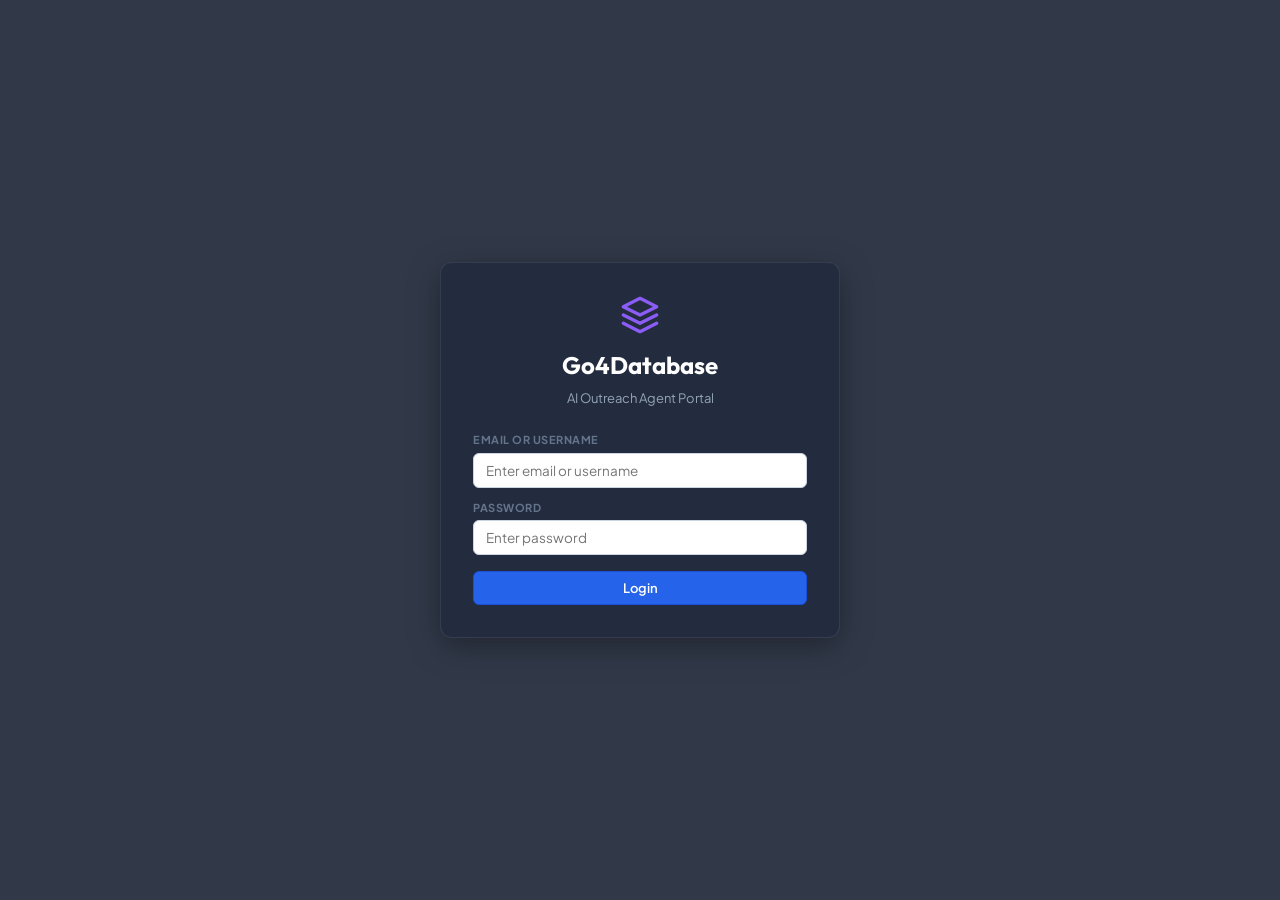
==== frontend/index.html @ 682cdeee "Reorganize file structure to segregate frontend, backend, and database files" ====
<!DOCTYPE html>
<html lang="en">
<head>
    <meta charset="UTF-8">
    <meta name="viewport" content="width=device-width, initial-scale=1.0">
    <title>Go4Database AI Outreach Agent</title>
    <link rel="preconnect" href="https://fonts.googleapis.com">
    <link rel="preconnect" href="https://fonts.gstatic.com" crossorigin>
    <link href="https://fonts.googleapis.com/css2?family=Outfit:wght@300;400;500;600;700&family=Plus+Jakarta+Sans:wght@300;400;500;600;700&display=swap" rel="stylesheet">
    <link rel="stylesheet" href="styles.css?v=2">
</head>
<body>
    <!-- Login Overlay -->
    <div id="login-overlay" class="login-overlay" style="display: none;">
        <div class="login-card glass-card">
            <div class="login-header">
                <svg width="40" height="40" viewBox="0 0 24 24" fill="none" xmlns="http://www.w3.org/2000/svg" style="margin: 0 auto 12px auto; display: block;">
                    <path d="M12 2L2 7L12 12L22 7L12 2Z" stroke="#8b5cf6" stroke-width="2" stroke-linejoin="round"/>
                    <path d="M2 17L12 22L22 17" stroke="#8b5cf6" stroke-width="2" stroke-linecap="round" stroke-linejoin="round"/>
                    <path d="M2 12L12 17L22 12" stroke="#8b5cf6" stroke-width="2" stroke-linecap="round" stroke-linejoin="round"/>
                </svg>
                <h2>Go4Database</h2>
                <span>AI Outreach Agent Portal</span>
            </div>
            <form id="login-form" onsubmit="event.preventDefault();">
                <div class="form-group mb-3">
                    <label for="login-email">Email or Username</label>
                    <input type="text" id="login-email" class="form-control" placeholder="Enter email or username" required>
                </div>
                <div class="form-group mb-4">
                    <label for="login-password">Password</label>
                    <input type="password" id="login-password" class="form-control" placeholder="Enter password" required>
                </div>
                <div id="login-error-msg" class="text-red mb-3" style="display: none; font-size: 13px; color: #ef4444; text-align: center;">Invalid credentials.</div>
                <button type="submit" class="btn btn-primary w-100" id="btn-login-submit">Login</button>
            </form>
        </div>
    </div>

    <div class="app-container" id="app-container" style="display: none;">
        <!-- Sidebar Navigation -->
        <aside class="sidebar">
            <div class="brand-logo">
                <svg width="28" height="28" viewBox="0 0 24 24" fill="none" xmlns="http://www.w3.org/2000/svg">
                    <path d="M12 2L2 7L12 12L22 7L12 2Z" stroke="#8b5cf6" stroke-width="2" stroke-linejoin="round"/>
                    <path d="M2 17L12 22L22 17" stroke="#8b5cf6" stroke-width="2" stroke-linecap="round" stroke-linejoin="round"/>
                    <path d="M2 12L12 17L22 12" stroke="#8b5cf6" stroke-width="2" stroke-linecap="round" stroke-linejoin="round"/>
                </svg>
                <div class="logo-text">
                    <h2>Go4Database</h2>
                    <span>AI Outreach Agent</span>
                </div>
            </div>

            <nav class="nav-menu">
                <button class="nav-item active" data-tab="sessions" id="nav-sessions">
                    <svg width="18" height="18" fill="none" stroke="currentColor" stroke-width="2" viewBox="0 0 24 24">
                        <path d="M19 11H5m14 0a2 2 0 012 2v6a2 2 0 01-2 2H5a2 2 0 01-2-2v-6a2 2 0 012-2m14 0V9a2 2 0 00-2-2M5 11V9a2 2 0 012-2m0 0V5a2 2 0 012-2h6a2 2 0 012 2v2M7 7h10"/>
                    </svg>
                    Sessions
                </button>
                <button class="nav-item" data-tab="overview" id="nav-overview">
                    <svg width="18" height="18" fill="none" stroke="currentColor" stroke-width="2" viewBox="0 0 24 24"><rect x="3" y="3" width="7" height="9" rx="1"/><rect x="14" y="3" width="7" height="5" rx="1"/><rect x="14" y="12" width="7" height="9" rx="1"/><rect x="3" y="16" width="7" height="5" rx="1"/></svg>
                    Overview
                </button>
                <button class="nav-item" data-tab="import" id="nav-import">
                    <svg width="18" height="18" fill="none" stroke="currentColor" stroke-width="2" viewBox="0 0 24 24"><path d="M21 15v4a2 2 0 0 1-2 2H5a2 2 0 0 1-2-2v-4M17 8l-5-5-5 5M12 3v12"/></svg>
                    Import Leads
                </button>
                <button class="nav-item" data-tab="leads" id="nav-leads">
                    <svg width="18" height="18" fill="none" stroke="currentColor" stroke-width="2" viewBox="0 0 24 24"><path d="M17 21v-2a4 4 0 0 0-4-4H5a4 4 0 0 0-4 4v2"/><circle cx="9" cy="7" r="4"/><path d="M23 21v-2a4 4 0 0 0-3-3.87"/><path d="M16 3.13a4 4 0 0 1 0 7.75"/></svg>
                    Leads & ICP
                </button>
                <button class="nav-item" data-tab="hot-leads" id="nav-hot-leads">
                    <svg width="18" height="18" fill="none" stroke="currentColor" stroke-width="2" viewBox="0 0 24 24">
                        <path d="M17.657 18.657A8 8 0 016.343 7.343S7 9 9 9q3 0 3-4c0 0 5 3 5 8a8 8 0 01-.343 3.657zM9.879 16.121A3 3 0 1012.015 11L11 11.5c-1 1-1.5 2-1.121 4.621z"/>
                    </svg>
                    Hot Leads
                </button>
                <button class="nav-item" data-tab="replies" id="nav-replies">
                    <svg width="18" height="18" fill="none" stroke="currentColor" stroke-width="2" viewBox="0 0 24 24">
                        <path d="M4 4h16c1.1 0 2 .9 2 2v12c0 1.1-.9 2-2 2H4c-1.1 0-2-.9-2-2V6c0-1.1.9-2 2-2z"/>
                        <path d="M22 6l-10 7L2 6"/>
                    </svg>
                    Replies
                </button>
                <button class="nav-item" data-tab="agent-training" id="nav-agent-training">
                    <svg width="18" height="18" fill="none" stroke="currentColor" stroke-width="2" viewBox="0 0 24 24">
                        <path d="M12 14l9-5-9-5-9 5 9 5z"/>
                        <path d="M12 14l6.16-3.422a12.083 12.083 0 01.665 6.479L12 21l-6.83-3.943a12.077 12.077 0 01.665-6.479L12 14z"/>
                    </svg>
                    Agent Training
                </button>
                <button class="nav-item" data-tab="hyper-agent" id="nav-hyper-agent">
                    <svg width="18" height="18" fill="none" stroke="currentColor" stroke-width="2" viewBox="0 0 24 24">
                        <path d="M9.663 17h4.673M12 3v1m6.364.364l-.707.707M21 12h-1M4 12H3m3.343-5.657l-.707-.707m2.828 9.9a5 5 0 117.072 0l-.548.547A3.374 3.374 0 0012 18.75c-.93 0-1.77-.375-2.38-.98l-.548-.547z"/>
                    </svg>
                    Hyper-Agent
                </button>
                <button class="nav-item" data-tab="email-preview" id="nav-email-preview">
                    <svg width="18" height="18" fill="none" stroke="currentColor" stroke-width="2" viewBox="0 0 24 24"><path d="M4 4h16c1.1 0 2 .9 2 2v12c0 1.1-.9 2-2 2H4c-1.1 0-2-.9-2-2V6c0-1.1.9-2 2-2z"/><path d="M22 6l-10 7L2 6"/></svg>
                    Email Editor
                </button>
                <button class="nav-item" data-tab="warmup" id="nav-warmup">
                    <svg width="18" height="18" fill="none" stroke="currentColor" stroke-width="2" viewBox="0 0 24 24">
                        <path d="M13 10V3L4 14h7v7l9-11h-7z"/>
                    </svg>
                    Warmup Report
                </button>
                <button class="nav-item" data-tab="settings" id="nav-settings">
                    <svg width="18" height="18" fill="none" stroke="currentColor" stroke-width="2" viewBox="0 0 24 24"><circle cx="12" cy="12" r="3"/><path d="M19.4 15a1.65 1.65 0 0 0 .33 1.82l.06.06a2 2 0 1 1-2.83 2.83l-.06-.06a1.65 1.65 0 0 0-1.82-.33 1.65 1.65 0 0 0-1 1.51V21a2 2 0 0 1-4 0v-.09A1.65 1.65 0 0 0 9 19.4a1.65 1.65 0 0 0-1.82.33l-.06.06a2 2 0 1 1-2.83-2.83l.06-.06a1.65 1.65 0 0 0 .33-1.82 1.65 1.65 0 0 0-1.51-1H3a2 2 0 0 1 0-4h.09A1.65 1.65 0 0 0 4.6 9a1.65 1.65 0 0 0-.33-1.82l-.06-.06a2 2 0 1 1 2.83-2.83l.06.06a1.65 1.65 0 0 0 1.82.33H9a1.65 1.65 0 0 0 1-1.51V3a2 2 0 0 1 4 0v.09a1.65 1.65 0 0 0 1 1.51 1.65 1.65 0 0 0 1.82-.33l.06-.06a2 2 0 1 1 2.83 2.83l-.06.06a1.65 1.65 0 0 0-.33 1.82V9a1.65 1.65 0 0 0 1.51 1H21a2 2 0 0 1 0 4h-.09a1.65 1.65 0 0 0-1.51 1z"/></svg>
                    Settings
                </button>
                <button class="nav-item-logout" id="btn-logout-sidebar" style="margin-top: 24px; border-top: 1px solid rgba(255, 255, 255, 0.08); padding-top: 14px; width: 100%;">
                    <svg width="18" height="18" fill="none" stroke="currentColor" stroke-width="2" viewBox="0 0 24 24"><path d="M17 16l4-4m0 0l-4-4m4 4H7m6 4v1a3 3 0 01-3 3H6a3 3 0 01-3-3V7a3 3 0 013-3h4a3 3 0 013 3v1"/></svg>
                    Logout
                </button>
            </nav>

            <div class="sidebar-status-box">
                <div class="status-indicator">
                    <span class="status-dot green animate-pulse"></span>
                    <span class="status-lbl">Agent Server Online</span>
                </div>
                <div class="api-key-warning" id="key-warning">
                    <span class="warning-icon">⚠</span>
                    <span>No Gemini Key Configured</span>
                </div>
            </div>
        </aside>

        <!-- Main Content Area -->
        <main class="content-area">
            <!-- Header -->
            <header class="top-header">
                <div class="header-left">
                    <h1 id="page-title">Overview</h1>
                    <p id="page-subtitle">Outreach performance, automation control, and activity logs.</p>
                </div>
                <div class="header-right">
                    <div class="campaign-controls">
                        <button class="btn btn-secondary" id="btn-reset-campaign">
                            Reset All Data
                        </button>
                        <button class="btn btn-secondary" id="btn-pause-campaign" disabled>
                            ⏸ Pause Outreach
                        </button>
                        <button class="btn btn-primary" id="btn-start-campaign" disabled>
                            ⚡ Start Outreach
                        </button>
                    </div>
                </div>
            </header>

            <!-- TAB: SESSIONS -->
            <section class="tab-pane active" id="tab-sessions">
                <!-- Summary Metrics Row -->
                <div class="metrics-grid">
                    <div class="metric-card glass-card" style="border-left-color: var(--color-primary);">
                        <div class="metric-header">
                            <span class="metric-label">Total Sessions</span>
                            <div class="metric-icon purple">
                                <svg width="20" height="20" fill="none" stroke="currentColor" stroke-width="2" viewBox="0 0 24 24">
                                    <path d="M19 11H5m14 0a2 2 0 012 2v6a2 2 0 01-2 2H5a2 2 0 01-2-2v-6a2 2 0 012-2m14 0V9a2 2 0 00-2-2M5 11V9a2 2 0 012-2m0 0V5a2 2 0 012-2h6a2 2 0 012 2v2M7 7h10"/>
                                </svg>
                            </div>
                        </div>
                        <div class="metric-value" id="val-total-sessions">0</div>
                        <div class="metric-footer text-muted">Created campaigns</div>
                    </div>
                    <div class="metric-card glass-card" style="border-left-color: var(--color-success);">
                        <div class="metric-header">
                            <span class="metric-label">Active Outreach</span>
                            <div class="metric-icon green">
                                <svg width="20" height="20" fill="none" stroke="currentColor" stroke-width="2" viewBox="0 0 24 24">
                                    <path d="M13 10V3L4 14h7v7l9-11h-7z"/>
                                </svg>
                            </div>
                        </div>
                        <div class="metric-value text-green" id="val-active-sessions">0</div>
                        <div class="metric-footer text-muted">Sessions currently running</div>
                    </div>
                    <div class="metric-card glass-card" style="border-left-color: var(--color-info);">
                        <div class="metric-header">
                            <span class="metric-label">Total Ingested Leads</span>
                            <div class="metric-icon blue">
                                <svg width="20" height="20" fill="none" stroke="currentColor" stroke-width="2" viewBox="0 0 24 24"><path d="M17 21v-2a4 4 0 0 0-4-4H5a4 4 0 0 0-4 4v2"/><circle cx="9" cy="7" r="4"/></svg>
                            </div>
                        </div>
                        <div class="metric-value" id="val-total-ingested-leads">0</div>
                        <div class="metric-footer text-muted">Across all target segments</div>
                    </div>
                </div>

                <!-- Sessions Grid -->
                <div class="sessions-dashboard-header" style="display: flex; justify-content: space-between; align-items: center; margin: 24px 0 16px 0;">
                    <h3 style="font-family: var(--font-heading); font-size: 16px; font-weight: 700; color: var(--text-main); margin: 0;">Your Outreach Campaigns</h3>
                    <button class="btn btn-primary btn-sm" onclick="document.getElementById('nav-import').click()">+ Create Session</button>
                </div>
                
                <div class="sessions-grid" id="sessions-grid">
                    <!-- Populated dynamically -->
                </div>
            </section>

            <!-- TAB: OVERVIEW -->
            <section class="tab-pane" id="tab-overview">
                <!-- Metrics Grid -->
                <div class="metrics-grid" style="grid-template-columns: repeat(auto-fill, minmax(220px, 1fr));">
                    <!-- 1. Total Leads -->
                    <div class="metric-card glass-card">
                        <div class="metric-header">
                            <span class="metric-label">Total Emails</span>
                            <div class="metric-icon purple">
                                <svg width="20" height="20" fill="none" stroke="currentColor" stroke-width="2" viewBox="0 0 24 24"><path d="M17 21v-2a4 4 0 0 0-4-4H5a4 4 0 0 0-4 4v2"/><circle cx="9" cy="7" r="4"/></svg>
                            </div>
                        </div>
                        <div class="metric-value" id="val-total-leads">0</div>
                        <div class="metric-footer text-muted">Uploaded target list size</div>
                    </div>
                    <!-- 2. Sent Emails -->
                    <div class="metric-card glass-card">
                        <div class="metric-header">
                            <span class="metric-label">Sent Emails</span>
                            <div class="metric-icon blue">
                                <svg width="20" height="20" fill="none" stroke="currentColor" stroke-width="2" viewBox="0 0 24 24"><path d="M22 2L11 13M22 2l-7 20-4-9-9-4 20-7z"/></svg>
                            </div>
                        </div>
                        <div class="metric-value" id="val-total-sent">0</div>
                        <div class="metric-footer text-muted" id="lbl-send-progress">0% of target sent</div>
                    </div>
                    <!-- 3. Replies Detected -->
                    <div class="metric-card glass-card">
                        <div class="metric-header">
                            <span class="metric-label">Replies Detected</span>
                            <div class="metric-icon orange">
                                <svg width="20" height="20" fill="none" stroke="currentColor" stroke-width="2" viewBox="0 0 24 24"><path d="M21 15a2 2 0 0 1-2 2H7l-4 4V5a2 2 0 0 1 2-2h14a2 2 0 0 1 2 2z"/></svg>
                            </div>
                        </div>
                        <div class="metric-value" id="val-total-replies">0</div>
                        <div class="metric-footer text-muted" id="lbl-reply-rate">0% response rate</div>
                    </div>
                    <!-- 4. Junk Mails -->
                    <div class="metric-card glass-card">
                        <div class="metric-header">
                            <span class="metric-label">Junk Mails</span>
                            <div class="metric-icon red" style="color: #ef4444; background: #fee2e2;">
                                <svg width="20" height="20" fill="none" stroke="currentColor" stroke-width="2" viewBox="0 0 24 24"><circle cx="12" cy="12" r="10"/><path d="M4.93 4.93l14.14 14.14"/></svg>
                            </div>
                        </div>
                        <div class="metric-value text-red" id="val-total-junk" style="color: #ef4444;">0</div>
                        <div class="metric-footer text-muted">Bounced or invalid contacts</div>
                    </div>
                    <!-- 5. Not Interested -->
                    <div class="metric-card glass-card">
                        <div class="metric-header">
                            <span class="metric-label">Not Interested</span>
                            <div class="metric-icon grey" style="color: #64748b; background: #f1f5f9;">
                                <svg width="20" height="20" fill="none" stroke="currentColor" stroke-width="2" viewBox="0 0 24 24"><path d="M10 14l2-2m0 0l2-2m-2 2l-2-2m2 2l2 2m7-2a9 9 0 11-18 0 9 9 0 0118 0z"/></svg>
                            </div>
                        </div>
                        <div class="metric-value" id="val-total-not-interested" style="color: #64748b;">0</div>
                        <div class="metric-footer text-muted">Opt-out replies detected</div>
                    </div>
                    <!-- 6. Interested (Hot Leads) -->
                    <div class="metric-card glass-card">
                        <div class="metric-header">
                            <span class="metric-label">Interested (Hot Leads)</span>
                            <div class="metric-icon green">
                                <svg width="20" height="20" fill="none" stroke="currentColor" stroke-width="2" viewBox="0 0 24 24"><path d="M20.84 4.61a5.5 5.5 0 0 0-7.78 0L12 5.67l-1.06-1.06a5.5 5.5 0 0 0-7.78 7.78l1.06 1.06L12 21.23l7.78-7.78 1.06-1.06a5.5 5.5 0 0 0 0-7.78z"/></svg>
                            </div>
                        </div>
                        <div class="metric-value text-green" id="val-total-interested">0</div>
                        <div class="metric-footer text-muted" id="lbl-interest-rate">0% conversion rate</div>
                    </div>
                </div>

                <!-- Funnel and Control Area -->
                <div class="overview-layout">
                    <!-- Conversion Funnel -->
                    <div class="funnel-container glass-card">
                        <h3>Outreach Funnel Conversion</h3>
                        <div class="funnel-chart">
                            <div class="funnel-stage">
                                <div class="stage-label">Ingested Leads</div>
                                <div class="stage-bar-wrapper">
                                    <div class="stage-bar purple" id="bar-funnel-ingested" style="width: 100%;"></div>
                                </div>
                                <div class="stage-count" id="lbl-funnel-ingested">0</div>
                            </div>
                            <div class="funnel-stage">
                                <div class="stage-label">Emails Sent</div>
                                <div class="stage-bar-wrapper">
                                    <div class="stage-bar blue" id="bar-funnel-sent" style="width: 0%;"></div>
                                </div>
                                <div class="stage-count" id="lbl-funnel-sent">0</div>
                            </div>
                            <div class="funnel-stage">
                                <div class="stage-label">Replies Received</div>
                                <div class="stage-bar-wrapper">
                                    <div class="stage-bar orange" id="bar-funnel-replies" style="width: 0%;"></div>
                                </div>
                                <div class="stage-count" id="lbl-funnel-replies">0</div>
                            </div>
                            <div class="funnel-stage">
                                <div class="stage-label">Interested prospects</div>
                                <div class="stage-bar-wrapper">
                                    <div class="stage-bar green" id="bar-funnel-interested" style="width: 0%;"></div>
                                </div>
                                <div class="stage-count" id="lbl-funnel-interested">0</div>
                            </div>
                        </div>
                    </div>

                    <!-- Setup Quick Start -->
                    <div class="quickstart-container glass-card">
                        <h3>Outreach Automation Panel</h3>
                        <div class="status-summary-box">
                            <p>To launch outreach campaign:</p>
                            <ol class="setup-steps">
                                <li id="step-key">Configure Gemini API Key in <a href="#" class="tab-link" data-target="settings">Settings</a></li>
                                <li id="step-upload">Upload a CSV or Excel in <a href="#" class="tab-link" data-target="import">Import Leads</a></li>
                                <li id="step-analyze">Run AI analysis to match lists & generate personalized templates</li>
                                <li id="step-send">Click <strong>Start Outreach</strong> above!</li>
                            </ol>
                        </div>
                    </div>
                </div>

                <!-- Agent Audit Terminal -->
                <div class="terminal-container glass-card">
                    <div class="terminal-header">
                        <div class="terminal-dots">
                            <span class="dot-red"></span>
                            <span class="dot-yellow"></span>
                            <span class="dot-green"></span>
                        </div>
                        <span class="terminal-title">Go4Database Agent Audit Log</span>
                        <button class="btn btn-mini" id="btn-clear-logs">Clear Logs</button>
                    </div>
                    <div class="terminal-body" id="agent-console">
                        <div class="log-line system">[SYSTEM] Ready. Ingest leads or set API key to begin.</div>
                    </div>
                </div>
            </section>

            <!-- TAB: IMPORT -->
            <section class="tab-pane" id="tab-import">
                <div class="import-layout">
                    <div class="import-source glass-card">
                        <h3>Outreach Session Name</h3>
                        <div class="form-group mb-4">
                            <label for="import-campaign-name">Session Name (Optional)</label>
                            <input type="text" id="import-campaign-name" class="form-control" placeholder="e.g. June Target List (defaults to file name or timestamp)">
                        </div>

                        <h3>Upload File (CSV / Excel)</h3>
                        <p class="text-muted">Drag & drop or browse your local file system to load your prospects.</p>
                        
                        <div class="file-dropzone" id="file-dropzone">
                            <svg width="48" height="48" fill="none" stroke="currentColor" stroke-width="1.5" viewBox="0 0 24 24"><path d="M14 2H6a2 2 0 0 0-2 2v16a2 2 0 0 0 2 2h12a2 2 0 0 0 2-2V8z"/><path d="M14 2v6h6M16 13H8M16 17H8M10 9H8"/></svg>
                            <p class="dropzone-text">Drag & drop your CSV or Excel file here</p>
                            <span class="dropzone-or">or</span>
                            <input type="file" id="lead-file-input" accept=".csv,.xlsx,.xls" style="display: none;">
                            <button class="btn btn-primary" onclick="document.getElementById('lead-file-input').click()">Browse Files</button>
                        </div>

                        <div class="import-separator">
                            <span>OR COPY & PASTE TABLE DATA</span>
                        </div>

                        <h3>Paste Lead Table</h3>
                        <p class="text-muted">Paste data copied directly from Excel or Google Sheets (Tab or comma delimited columns).</p>
                        <textarea id="paste-input" class="form-control" rows="8" placeholder="company_name,person_name,title,email,company_size,industry,location,branch,notes,icp_tags
Acme Corp,John Doe,CEO,john@acme.com,11-50,SaaS,New York,Growth,,
Wayne Enterprises,Bruce Wayne,Founder,bruce@wayne.co,201-500,Defense,Gotham,Executive,,"></textarea>
                        
                        <button class="btn btn-primary mt-3 w-100" id="btn-paste-import">Import Pasted Data</button>
                    </div>

                    <div class="import-help glass-card">
                        <h3>Sample CSV Format Guide</h3>
                        <p class="text-muted">For best results, include these headers in your column row:</p>
                        <table class="format-table">
                            <thead>
                                <tr><th>Header</th><th>Relevance</th></tr>
                            </thead>
                            <tbody>
                                <tr><td><code>company_name</code> / <code>company</code></td><td>Prospect organization name (Required)</td></tr>
                                <tr><td><code>person_name</code> / <code>name</code></td><td>Contact name (Required)</td></tr>
                                <tr><td><code>title</code></td><td>Job title (helps AI find the target angle)</td></tr>
                                <tr><td><code>email</code></td><td>Direct email address (Required)</td></tr>
                                <tr><td><code>industry</code></td><td>Helps AI match the perfect Go4Database list</td></tr>
                                <tr><td><code>company_size</code></td><td>Helps score and tailor the value pitch</td></tr>
                                <tr><td><code>notes</code></td><td>Specific notes to enhance email personalization</td></tr>
                            </tbody>
                        </table>
                        
                        <div class="sample-copy-box">
                            <span class="sample-lbl">CSV Sample Template:</span>
                            <pre id="sample-csv-text">company,name,title,email,industry,company_size,notes
TechSolutions,Alice Smith,CTO,alice@techsolutions.com,SaaS,51-200,Looking to scale outreach to marketing teams.
Premier Realty,Bob Johnson,Broker,bob@premier.com,Real Estate,1-10,Struggling to find active homebuyers.
Global Health,Carol White,Director,carol@globalhealth.com,Healthcare,201-500,Wants direct dials for medical clinics.</pre>
                        </div>
                    </div>
                </div>
            </section>

            <!-- TAB: LEADS & ICP MATCHING -->
            <section class="tab-pane" id="tab-leads">
                <div class="leads-toolbar glass-card mb-3">
                    <div class="toolbar-left">
                        <span class="leads-count" id="lbl-leads-count">0 Leads Loaded</span>
                    </div>
                    <div class="toolbar-right">
                        <button class="btn btn-secondary" id="btn-trigger-analysis">
                            ⚙ Run AI ICP Matching & Email Drafting
                        </button>
                    </div>
                </div>

                <div class="leads-table-container glass-card">
                    <table class="leads-table" id="leads-table">
                        <thead>
                            <tr>
                                <th>Prospect & Company</th>
                                <th>Matched Go4Database Offer</th>
                                <th>Fit Details</th>
                                <th>Score</th>
                                <th>Status</th>
                                <th class="actions-col">Actions</th>
                            </tr>
                        </thead>
                        <tbody id="leads-table-body">
                            <!-- Populated dynamically -->
                            <tr class="empty-state-row">
                                <td colspan="6" class="text-center py-5">
                                    <div class="empty-state">
                                        <svg width="48" height="48" fill="none" stroke="currentColor" stroke-width="1.5" viewBox="0 0 24 24"><path d="M17 21v-2a4 4 0 0 0-4-4H5a4 4 0 0 0-4 4v2"/><circle cx="9" cy="7" r="4"/></svg>
                                        <h4>No leads loaded yet</h4>
                                        <p class="text-muted">Import leads via CSV or pastable tables to begin outreach.</p>
                                    </div>
                                </td>
                            </tr>
                        </tbody>
                    </table>
                </div>
            </section>

            <!-- TAB: HOT LEADS -->
            <section class="tab-pane" id="tab-hot-leads">
                <div class="leads-toolbar glass-card mb-3">
                    <div class="toolbar-left">
                        <span class="leads-count" id="lbl-hot-leads-count">0 Hot Leads Detected</span>
                    </div>
                    <div class="toolbar-right" style="display: flex; align-items: center; gap: 8px;">
                        <span style="font-size: 13px; color: var(--text-muted);">Assignee:</span>
                        <select id="hot-leads-assignee-filter" class="form-control form-control-sm" style="width: auto; background: var(--bg-surface); border-color: var(--border-color); color: var(--text-main);">
                            <option value="all">All Assignees</option>
                            <option value="unassigned">Unassigned</option>
                        </select>
                    </div>
                </div>

                <div class="leads-table-container glass-card">
                    <table class="leads-table" id="hot-leads-table">
                        <thead>
                            <tr>
                                <th>Prospect & Company</th>
                                <th>Email</th>
                                <th>Company Website & LinkedIn</th>
                                <th>Latest Reply Response</th>
                                <th>Fit Score</th>
                                <th>Assigned To</th>
                                <th class="actions-col">Actions</th>
                            </tr>
                        </thead>
                        <tbody id="hot-leads-table-body">
                            <!-- Populated dynamically -->
                            <tr class="empty-state-row">
                                <td colspan="6" class="text-center py-5">
                                    <div class="empty-state">
                                        <svg width="48" height="48" fill="none" stroke="currentColor" stroke-width="1.5" viewBox="0 0 24 24">
                                            <path d="M17.657 18.657A8 8 0 016.343 7.343S7 9 9 9q3 0 3-4c0 0 5 3 5 8a8 8 0 01-.343 3.657zM9.879 16.121A3 3 0 1012.015 11L11 11.5c-1 1-1.5 2-1.121 4.621z"/>
                                        </svg>
                                        <h4>No hot leads detected yet</h4>
                                        <p class="text-muted">Prospects who reply with positive/interested sentiment will automatically appear here.</p>
                                    </div>
                                </td>
                            </tr>
                        </tbody>
                    </table>
                </div>
            </section>

            <!-- TAB: REPLIES INBOX -->
            <section class="tab-pane" id="tab-replies">
                <div class="leads-toolbar glass-card mb-3">
                    <div class="toolbar-left">
                        <span class="leads-count" id="lbl-replies-count">0 Replies Detected</span>
                    </div>
                </div>

                <div class="leads-table-container glass-card">
                    <table class="leads-table" id="replies-table">
                        <thead>
                            <tr>
                                <th>Prospect & Company</th>
                                <th>Email</th>
                                <th>Sentiment Class</th>
                                <th>Received Email Reply</th>
                                <th class="actions-col">Actions</th>
                            </tr>
                        </thead>
                        <tbody id="replies-table-body">
                            <!-- Populated dynamically -->
                            <tr class="empty-state-row">
                                <td colspan="5" class="text-center py-5">
                                    <div class="empty-state">
                                        <svg width="48" height="48" fill="none" stroke="currentColor" stroke-width="1.5" viewBox="0 0 24 24">
                                            <path d="M21 15a2 2 0 0 1-2 2H7l-4 4V5a2 2 0 0 1 2-2h14a2 2 0 0 1 2 2z"/>
                                        </svg>
                                        <h4>No replies detected yet</h4>
                                        <p class="text-muted">Replies from prospects will automatically appear here as they are received.</p>
                                    </div>
                                </td>
                            </tr>
                        </tbody>
                    </table>
                </div>
            </section>

            <!-- TAB: AGENT TRAINING & PIPELINE -->
            <section class="tab-pane" id="tab-agent-training">
                <!-- Training Prompts Editor -->
                <div class="glass-card mb-4">
                    <h3 style="font-family: var(--font-heading); font-size: 15px; font-weight: 700; margin-bottom: 4px;">SDR Conversation Stage Training Guidelines</h3>
                    <p class="text-muted mb-4">Modify the prompt instructions for transitions between SDR stages. The AI agent will dynamically follow these rules when classifying replies and drafting responses.</p>
                    
                    <!-- Global SDR Persona Prompt Editor -->
                    <div style="margin-bottom: 24px; border-bottom: 1px solid var(--border-color); padding-bottom: 24px;">
                        <h4 style="font-size: 13px; font-weight: 700; margin-bottom: 6px;">Global SDR Persona Prompt Override</h4>
                        <p class="text-muted" style="font-size: 11px; margin-top: -4px; margin-bottom: 10px;">Define the core Sales Development Representative (SDR) persona, objectives, conversation rules, and qualification flow. Leave empty to use system defaults.</p>
                        <textarea id="train-sdr-persona" class="form-control" rows="12" placeholder="You are an expert Sales Development Representative (SDR)..."></textarea>
                    </div>

                    <div class="training-grid">
                        <!-- Customer to MQL -->
                        <div class="training-card">
                            <h4>
                                <span style="background: #e0e7ff; color: #4338ca; padding: 4px 8px; border-radius: 4px; font-size: 11px;">Stage 1</span>
                                Customer to MQL Transition
                            </h4>
                            <p class="text-muted" style="font-size: 11px; margin-top: -4px;">Define rules for initial interest detection and exploratory responses.</p>
                            <textarea id="train-customer-to-mql" class="form-control" placeholder="Enter Stage 1 guidelines..."></textarea>
                        </div>
                        
                        <!-- MQL to SQL -->
                        <div class="training-card">
                            <h4>
                                <span style="background: #d1fae5; color: #065f46; padding: 4px 8px; border-radius: 4px; font-size: 11px;">Stage 2</span>
                                MQL to SQL Transition
                            </h4>
                            <p class="text-muted" style="font-size: 11px; margin-top: -4px;">Define rules to discover pain points, qualify fit, and schedule meetings.</p>
                            <textarea id="train-mql-to-sql" class="form-control" placeholder="Enter Stage 2 guidelines..."></textarea>
                        </div>
                        
                        <!-- SQL to Sample Approval -->
                        <div class="training-card">
                            <h4>
                                <span style="background: #fae8ff; color: #86198f; padding: 4px 8px; border-radius: 4px; font-size: 11px;">Stage 3</span>
                                SQL to Sample Approval
                            </h4>
                            <p class="text-muted" style="font-size: 11px; margin-top: -4px;">Define rules to handle data sample requests and prepare samples for review.</p>
                            <textarea id="train-sql-to-sample-approval" class="form-control" placeholder="Enter Stage 3 guidelines..."></textarea>
                        </div>
                    </div>
                    
                    <div style="text-align: right;">
                        <button class="btn btn-primary" id="btn-save-training">Save Training Guidelines</button>
                    </div>
                </div>

                <!-- Live Kanban Pipeline Board -->
                <div class="glass-card">
                    <h3 style="font-family: var(--font-heading); font-size: 15px; font-weight: 700; margin-bottom: 4px;">SDR Conversation Stages Pipeline</h3>
                    <p class="text-muted mb-4">View your leads moving through the SDR pipeline stages in real time. Click any card to review or customize follow-ups.</p>
                    
                    <div class="pipeline-board">
                        <!-- Customer (New / In Sequence) -->
                        <div class="pipeline-column" id="pipe-col-customer">
                            <div class="pipeline-column-header">
                                <h4>New / Customer</h4>
                                <span class="pipeline-column-count" id="pipe-count-customer">0</span>
                            </div>
                            <div class="pipeline-leads-list" id="pipe-list-customer">
                                <!-- Populated dynamically -->
                            </div>
                        </div>

                        <!-- MQL (Nurturing) -->
                        <div class="pipeline-column" id="pipe-col-mql">
                            <div class="pipeline-column-header">
                                <h4>MQL (Nurturing)</h4>
                                <span class="pipeline-column-count" id="pipe-count-mql">0</span>
                            </div>
                            <div class="pipeline-leads-list" id="pipe-list-mql">
                                <!-- Populated dynamically -->
                            </div>
                        </div>

                        <!-- SQL (Hot Lead) -->
                        <div class="pipeline-column" id="pipe-col-sql">
                            <div class="pipeline-column-header">
                                <h4>SQL (Hot Lead)</h4>
                                <span class="pipeline-column-count" id="pipe-count-sql">0</span>
                            </div>
                            <div class="pipeline-leads-list" id="pipe-list-sql">
                                <!-- Populated dynamically -->
                            </div>
                        </div>

                        <!-- Sample Approval -->
                        <div class="pipeline-column" id="pipe-col-sample-approval">
                            <div class="pipeline-column-header">
                                <h4>Sample Approval</h4>
                                <span class="pipeline-column-count" id="pipe-count-sample-approval">0</span>
                            </div>
                            <div class="pipeline-leads-list" id="pipe-list-sample-approval">
                                <!-- Populated dynamically -->
                            </div>
                        </div>
                    </div>
                </div>
            </section>

            <!-- TAB: EMAIL PREVIEW & EDITOR -->
            <section class="tab-pane" id="tab-email-preview">
                <div class="email-preview-layout">
                    <!-- Left: Lead Selector -->
                    <div class="lead-selector-panel glass-card">
                        <h3>Outreach Queue</h3>
                        <div class="queue-search">
                            <input type="text" id="queue-search-input" class="form-control form-control-sm" placeholder="Search leads...">
                        </div>
                        <ul class="queue-lead-list" id="queue-lead-list">
                            <!-- Populated dynamically -->
                            <li class="empty-state text-muted text-center py-4">No leads available</li>
                        </ul>
                    </div>

                    <!-- Right: Editor & Previewer -->
                    <div class="email-editor-panel glass-card" id="email-editor-workspace" style="display:none;">
                        <div class="editor-header-bar">
                            <div class="prospect-summary">
                                <h3 id="edit-prospect-name">John Doe</h3>
                                <span id="edit-prospect-meta">CEO at Acme Corp • SaaS • Size: 11-50</span>
                            </div>
                            <div class="matched-pill-indicator" id="edit-matched-offer">
                                VC-backed Startups List
                            </div>
                        </div>

                        <!-- Analysis Details Accordion -->
                        <div class="analysis-summary-accordion">
                            <div class="accordion-header" id="btn-toggle-accordion">
                                <strong>💡 Target Segment Angle & Pain Point</strong>
                                <span class="accordion-arrow">▼</span>
                            </div>
                            <div class="accordion-content" id="analysis-accordion-content">
                                <div class="analysis-grid">
                                    <div class="analysis-item">
                                        <label>ICP Classification</label>
                                        <p id="an-icp-fit">B2B SaaS Provider</p>
                                    </div>
                                    <div class="analysis-item">
                                        <label>Target Department</label>
                                        <p id="an-branch">Sales & Growth</p>
                                    </div>
                                    <div class="analysis-item">
                                        <label>Identified Pain Point</label>
                                        <p id="an-pain-point">Struggling to source tech decision makers</p>
                                    </div>
                                    <div class="analysis-item">
                                        <label>Data Enrichment Use-Case</label>
                                        <p id="an-usecase">Enrich outbound pipeline with verified direct dials.</p>
                                    </div>
                                </div>
                            </div>
                        </div>

                        <!-- Email Sequence Tabs -->
                        <div class="sequence-tabs">
                            <button class="seq-tab active" data-seq="initial_pitch" id="tab-seq-pitch">Email 1: Pitch</button>
                            <button class="seq-tab" data-seq="follow_up_1" id="tab-seq-fu1">Email 2: Follow-up 1</button>
                            <button class="seq-tab" data-seq="follow_up_2" id="tab-seq-fu2">Email 3: Follow-up 2</button>
                            <button class="seq-tab nurture-badge" data-seq="reply_nurture" id="tab-seq-nurture" style="display:none;">Email 4: Nurture</button>
                        </div>

                        <!-- Draft Editor -->
                        <div class="email-draft-box">
                            <div class="form-group mb-3">
                                <label for="draft-subject">Subject</label>
                                <input type="text" id="draft-subject" class="form-control" value="">
                            </div>
                            <div class="form-group mb-3">
                                <label for="draft-body">Body</label>
                                <textarea id="draft-body" class="form-control" rows="12"></textarea>
                            </div>
                            <div class="editor-footer">
                                <span class="variables-hint text-muted">Use standard tags: <code>[Sender Name]</code> will fill from Settings automatically.</span>
                                <button class="btn btn-primary" id="btn-save-draft">Save Draft Changes</button>
                            </div>
                        </div>


                        <!-- Interactive Simulator Section -->
                        <div class="simulation-sandbox">
                            <div class="sandbox-header">
                                <h4>📬 Sequence Simulator Sandbox</h4>
                                <p class="text-muted">Simulate prospect replies to test the agent's real-time intent analysis & automated follow-ups.</p>
                            </div>
                            <div class="sandbox-body">
                                <div class="sandbox-controls">
                                    <button class="btn btn-secondary btn-sm" id="btn-sim-interested">👍 Simulate "Interested" Reply</button>
                                    <button class="btn btn-secondary btn-sm" id="btn-sim-uninterested">👎 Simulate "Not Interested" Reply</button>
                                    <button class="btn btn-secondary btn-sm" id="btn-sim-ooo">✈ Simulate "Out of Office"</button>
                                    <button class="btn btn-secondary btn-sm" id="btn-sim-wrong">👤 Simulate "Wrong Contact"</button>
                                </div>
                                <div class="sandbox-custom-reply">
                                    <input type="text" id="sim-custom-reply-text" class="form-control form-control-sm" placeholder="Or type a custom reply here...">
                                    <button class="btn btn-secondary btn-sm" id="btn-sim-custom-reply">Inject Custom Reply</button>
                                </div>
                            </div>
                        </div>

                    </div>
                    
                    <div class="email-editor-panel glass-card text-center py-5" id="email-editor-empty-state">
                        <div class="empty-state py-5">
                            <svg width="48" height="48" fill="none" stroke="currentColor" stroke-width="1.5" viewBox="0 0 24 24"><path d="M4 4h16c1.1 0 2 .9 2 2v12c0 1.1-.9 2-2 2H4c-1.1 0-2-.9-2-2V6c0-1.1.9-2 2-2z"/><path d="M22 6l-10 7L2 6"/></svg>
                            <h4>No Lead Selected</h4>
                            <p class="text-muted">Select a lead from the outreach queue on the left to preview or customize their emails.</p>
                        </div>
                    </div>
                </div>
            </section>

            <!-- TAB: HYPER-AGENT -->
            <section class="tab-pane" id="tab-hyper-agent">
                <div class="hyper-layout">
                    <!-- Left: Hot Queue -->
                    <div class="hyper-queue-panel glass-card">
                        <h3>Hot Queue</h3>
                        <div class="queue-search">
                            <input type="text" id="hyper-queue-search-input" class="form-control form-control-sm" placeholder="Search hot leads...">
                        </div>
                        <ul class="queue-lead-list" id="hyper-queue-lead-list">
                            <!-- Populated dynamically -->
                            <li class="empty-state text-muted text-center py-4">No hot leads available</li>
                        </ul>
                    </div>

                    <!-- Right: Hyper-Workspace -->
                    <div class="hyper-workspace-panel glass-card" id="hyper-workspace" style="display:none;">
                        <!-- Profile Header -->
                        <div class="editor-header-bar">
                            <div class="prospect-summary">
                                <h3 id="hyper-prospect-name">John Doe</h3>
                                <span id="hyper-prospect-meta">CEO at Acme Corp • SaaS</span>
                            </div>
                            <div class="matched-pill-indicator status-pill" id="hyper-prospect-status-badge">
                                SQL
                            </div>
                        </div>

                        <!-- Live Stage Status Card -->
                        <div class="stage-status-card" style="background: rgba(255, 255, 255, 0.05); padding: 16px; border-radius: 8px; border: 1px solid var(--border-color); display: grid; grid-template-columns: repeat(auto-fit, minmax(150px, 1fr)); gap: 16px;">
                            <div>
                                <label style="font-size: 11px; text-transform: uppercase; letter-spacing: 0.5px; color: var(--text-muted); display: block; margin-bottom: 4px;">SDR Stage</label>
                                <span id="hyper-stage-value" style="font-weight: 700; font-size: 14px; color: var(--primary-color);">Sample Approval</span>
                            </div>
                            <div>
                                <label style="font-size: 11px; text-transform: uppercase; letter-spacing: 0.5px; color: var(--text-muted); display: block; margin-bottom: 4px;">Qual. Score</label>
                                <span id="hyper-score-value" style="font-weight: 700; font-size: 14px; color: var(--text-main);">85</span>
                            </div>
                            <div>
                                <label style="font-size: 11px; text-transform: uppercase; letter-spacing: 0.5px; color: var(--text-muted); display: block; margin-bottom: 4px;">Buying Intent</label>
                                <span id="hyper-intent-value" style="font-weight: 700; font-size: 14px; color: var(--text-main);">High</span>
                            </div>
                            <div style="grid-column: span 2;">
                                <label style="font-size: 11px; text-transform: uppercase; letter-spacing: 0.5px; color: var(--text-muted); display: block; margin-bottom: 4px;">Detected Pain Points</label>
                                <span id="hyper-pain-points-value" style="font-size: 13px; color: var(--text-main);">Needs custom database sample</span>
                            </div>
                            <div style="grid-column: span 2;">
                                <label style="font-size: 11px; text-transform: uppercase; letter-spacing: 0.5px; color: var(--text-muted); display: block; margin-bottom: 4px;">Suggested Next Action</label>
                                <span id="hyper-next-action-value" style="font-style: italic; font-size: 13px; color: #10b981;">Prepare and send custom sample list.</span>
                            </div>
                        </div>

                        <!-- Prospect-Specific Guidelines Override -->
                        <div class="custom-instructions-editor-box" style="margin-top: 8px;">
                            <h4>
                                <svg width="16" height="16" fill="none" stroke="currentColor" stroke-width="2" viewBox="0 0 24 24" style="vertical-align: middle; margin-right: 6px;">
                                    <path d="M9.813 15.904L9 21l5-2.096M9.813 15.904a4 4 0 105.62-5.62M9.813 15.904L13.9 11.8M15.433 10.284l1.39-1.39a3 3 0 00-4.242-4.242l-1.39 1.39m4.242 4.242L11.2 14.5"/>
                                </svg>
                                Prospect-Specific Guidelines Override
                            </h4>
                            <p class="text-muted" style="font-size: 11px; margin-top: -4px;">Provide custom rules for subsequent AI follow-ups specifically for this prospect's conversation.</p>
                            <textarea id="hyper-custom-instructions-text" class="form-control" rows="3" placeholder="e.g. Focus on direct dial verification. Emphasize real estate CRM integrations."></textarea>
                            <div style="text-align: right; margin-top: 6px;">
                                <button class="btn btn-primary btn-sm" id="btn-save-hyper-instructions">Save Personalized Instructions</button>
                            </div>
                        </div>

                        <!-- Latest Conversation History & Nurture Draft Editor -->
                        <div class="nurture-editor-box" style="display: flex; flex-direction: column; gap: 12px; margin-top: 8px;">
                            <div>
                                <h4>💬 Latest Received Reply</h4>
                                <div id="hyper-latest-incoming-reply" style="background: rgba(255, 255, 255, 0.03); border: 1px solid var(--border-color); padding: 12px; border-radius: 6px; font-size: 13px; max-height: 150px; overflow-y: auto; color: var(--text-main); white-space: pre-wrap;">
                                    No reply received yet.
                                </div>
                            </div>

                            <div>
                                <h4>✍ Draft Nurture Response</h4>
                                <div class="form-group mb-2">
                                    <label for="hyper-draft-subject" style="font-size: 12px; color: var(--text-muted);">Subject</label>
                                    <input type="text" id="hyper-draft-subject" class="form-control form-control-sm">
                                </div>
                                <div class="form-group mb-2">
                                    <label for="hyper-draft-body" style="font-size: 12px; color: var(--text-muted);">Body</label>
                                    <textarea id="hyper-draft-body" class="form-control form-control-sm" rows="8"></textarea>
                                </div>
                                <div style="text-align: right;">
                                    <button class="btn btn-primary btn-sm" id="btn-save-hyper-draft">Save Nurture Draft</button>
                                </div>
                            </div>
                        </div>

                        <!-- Sequence Simulator -->
                        <div class="simulation-sandbox" style="margin-top: 8px; border-top: 1px solid var(--border-color); padding-top: 16px;">
                            <div class="sandbox-header">
                                <h4>📬 Sequence Simulator Sandbox (Prospect Reply Simulation)</h4>
                                <p class="text-muted" style="font-size: 11px;">Simulate customer response to verify agent guidelines behavior.</p>
                            </div>
                            <div class="sandbox-body">
                                <div class="sandbox-controls" style="display: flex; gap: 8px; flex-wrap: wrap; margin-bottom: 12px;">
                                    <button class="btn btn-secondary btn-sm" id="hyper-btn-sim-interested">👍 Simulate "Interested" Reply</button>
                                    <button class="btn btn-secondary btn-sm" id="hyper-btn-sim-uninterested">👎 Simulate "Not Interested" Reply</button>
                                    <button class="btn btn-secondary btn-sm" id="hyper-btn-sim-ooo">✈ Simulate "Out of Office"</button>
                                    <button class="btn btn-secondary btn-sm" id="hyper-btn-sim-wrong">👤 Simulate "Wrong Contact"</button>
                                </div>
                                <div class="sandbox-custom-reply" style="display: flex; gap: 8px;">
                                    <input type="text" id="hyper-sim-custom-reply-text" class="form-control form-control-sm" placeholder="Or type a custom reply here...">
                                    <button class="btn btn-secondary btn-sm" id="hyper-btn-sim-custom-reply">Inject Custom Reply</button>
                                </div>
                            </div>
                        </div>
                    </div>

                    <!-- Empty State -->
                    <div class="hyper-workspace-panel glass-card text-center py-5" id="hyper-workspace-empty-state">
                        <div class="empty-state py-5">
                            <svg width="48" height="48" fill="none" stroke="currentColor" stroke-width="1.5" viewBox="0 0 24 24"><path d="M13 10V3L4 14h7v7l9-11h-7z"/></svg>
                            <h4>No Hot Lead Selected</h4>
                            <p class="text-muted">Select a lead from the hot queue on the left to manage their guidelines and nurture drafts.</p>
                        </div>
                    </div>
                </div>
            </section>

            <!-- TAB: SETTINGS -->
            <section class="tab-pane" id="tab-settings">
                <div class="settings-layout">
                    <!-- Config Left -->
                    <div class="settings-column glass-card">
                        <h3>Gemini LLM Integration</h3>
                        <p class="text-muted">Provide your Gemini API key to activate the intelligent agent matching & reply analysis engine.</p>
                        <div class="form-group mb-4">
                            <label for="settings-api-key">Gemini API Key</label>
                            <input type="password" id="settings-api-key" class="form-control" placeholder="AIzaSy...">
                            <span class="field-hint text-green" id="api-key-configured-status" style="display:none;">✓ Key configured locally.</span>
                        </div>

                        <h3>Sequence & Delay Settings</h3>
                        <p class="text-muted">Control sending throttling limits and simulated time increments.</p>
                        <div class="form-row mb-3">
                            <div class="form-group col">
                                <label for="settings-min-delay">Outbox Delay (sec)</label>
                                <input type="number" id="settings-min-delay" class="form-control" value="5">
                                <span class="field-hint text-muted">Delay between individual sent emails.</span>
                            </div>
                            <div class="form-group col">
                                <label for="settings-limit">Daily Send Limit</label>
                                <input type="number" id="settings-limit" class="form-control" value="50">
                                <span class="field-hint text-muted">Max emails sent per 24h.</span>
                            </div>
                        </div>
                        <div class="form-group mb-4">
                            <label for="settings-followup-delay">Simulated Follow-up Interval (hours)</label>
                            <input type="number" step="any" id="settings-followup-delay" class="form-control" value="24">
                            <span class="field-hint text-muted">Time before the system automatically sends a follow-up email if no reply occurs. Supports decimals (e.g. 0.005 for 18 seconds).</span>
                        </div>

                        <div class="form-group">
                            <label class="toggle-switch-label">
                                <input type="checkbox" id="settings-auto-mode">
                                <span class="toggle-switch-slider"></span>
                                <strong>Fully Automated Mode</strong>
                            </label>
                            <span class="field-hint text-muted block mt-1">If enabled, leads bypass manual review and send immediately once AI drafts are created. If disabled, leads require approval in "Leads & ICP" tab.</span>
                        </div>
                    </div>

                    <!-- Config Right -->
                    <div class="settings-column glass-card">
                        <h3>Sender Signature Settings</h3>
                        <p class="text-muted">Set what signature replaces the <code>[Sender Name]</code> placeholder in emails.</p>
                        <div class="form-row mb-3">
                            <div class="form-group col">
                                <label for="settings-sender-name">Sender Name</label>
                                <input type="text" id="settings-sender-name" class="form-control" value="Go4Database Sales Team">
                            </div>
                            <div class="form-group col">
                                <label for="settings-sender-email">Sender Email</label>
                                <input type="email" id="settings-sender-email" class="form-control" placeholder="sales@go4database.com">
                            </div>
                        </div>

                        <h3>Email Integration (SMTP & IMAP)</h3>
                        <p class="text-muted">Input SMTP & IMAP details to send actual emails and automatically track replies. Leave credentials blank to run in simulated Mock mode (safe for testing!).</p>
                        <div class="form-row mb-3">
                            <div class="form-group col">
                                <label for="settings-smtp-server">SMTP Server</label>
                                <input type="text" id="settings-smtp-server" class="form-control" value="smtp.gmail.com">
                            </div>
                            <div class="form-group col-4">
                                <label for="settings-smtp-port">Port</label>
                                <input type="number" id="settings-smtp-port" class="form-control" value="587">
                            </div>
                        </div>
                        <div class="form-row mb-3">
                            <div class="form-group col">
                                <label for="settings-imap-server">IMAP Server (Optional)</label>
                                <input type="text" id="settings-imap-server" class="form-control" placeholder="Autodetected (e.g. imap.gmail.com)">
                            </div>
                            <div class="form-group col-4">
                                <label for="settings-imap-port">IMAP Port</label>
                                <input type="number" id="settings-imap-port" class="form-control" value="993">
                            </div>
                        </div>
                        <div class="form-row mb-3">
                            <div class="form-group col">
                                <label for="settings-smtp-user">SMTP / IMAP Username</label>
                                <input type="text" id="settings-smtp-user" class="form-control" placeholder="your_email@gmail.com">
                            </div>
                        </div>
                        <div class="form-group mb-4">
                            <label for="settings-smtp-pass">SMTP / IMAP Password (or App Password)</label>
                            <input type="password" id="settings-smtp-pass" class="form-control" placeholder="••••••••••••••••">
                        </div>

                        <button class="btn btn-primary w-100" id="btn-save-settings">Save All Configuration Settings</button>
                    </div>
                </div>

                <!-- Additional Sender Accounts Pool -->
                <div class="glass-card mt-3" style="margin-top: 24px;">
                    <h3>Additional Sender Accounts (For Rotation)</h3>
                    <p class="text-muted mb-4">Consecutive initial pitches will rotate round-robin across all active accounts in this pool. The primary sender configured above is automatically included.</p>
                    
                    <div class="leads-table-container mb-4">
                        <table class="leads-table">
                            <thead>
                                <tr>
                                    <th>Sender Name</th>
                                    <th>Email / SMTP User</th>
                                    <th>SMTP Server</th>
                                    <th>IMAP Server</th>
                                    <th>Status</th>
                                    <th>Actions</th>
                                </tr>
                            </thead>
                            <tbody id="rotation-accounts-tbody">
                                <!-- Rendered dynamically via app.js -->
                            </tbody>
                        </table>
                    </div>

                    <h3 class="mt-3" style="margin-top: 24px;">Add Additional Sender Account</h3>
                    <p class="text-muted">Fill out SMTP/IMAP credentials to add another sender to the rotation pool.</p>
                    <form id="form-add-rotation-account" onsubmit="event.preventDefault();" style="display: flex; flex-direction: column; gap: 12px; margin-top: 12px;">
                        <div class="form-row mb-3">
                            <div class="form-group col">
                                <label for="rotation-name">Sender Name</label>
                                <input type="text" id="rotation-name" class="form-control" placeholder="e.g. John Doe">
                            </div>
                            <div class="form-group col">
                                <label for="rotation-user">SMTP/IMAP Username (Email)</label>
                                <input type="email" id="rotation-user" class="form-control" placeholder="john@example.com">
                            </div>
                            <div class="form-group col">
                                <label for="rotation-pass">Password / App Password</label>
                                <input type="password" id="rotation-pass" class="form-control" placeholder="••••••••••••••••">
                            </div>
                        </div>
                        <div class="form-row mb-3">
                            <div class="form-group col">
                                <label for="rotation-smtp-server">SMTP Server</label>
                                <input type="text" id="rotation-smtp-server" class="form-control" placeholder="smtp.gmail.com" value="smtp.gmail.com">
                            </div>
                            <div class="form-group col-2">
                                <label for="rotation-smtp-port">SMTP Port</label>
                                <input type="number" id="rotation-smtp-port" class="form-control" value="587">
                            </div>
                            <div class="form-group col">
                                <label for="rotation-imap-server">IMAP Server (Optional)</label>
                                <input type="text" id="rotation-imap-server" class="form-control" placeholder="Autodetected">
                            </div>
                            <div class="form-group col-2">
                                <label for="rotation-imap-port">IMAP Port</label>
                                <input type="number" id="rotation-imap-port" class="form-control" value="993">
                            </div>
                        </div>
                        <div style="text-align: left;">
                            <button class="btn btn-secondary" id="btn-add-rotation-account" type="button">Add Account to Pool</button>
                        </div>
                    </form>
                </div>

                <!-- Sales Team & Role Management -->
                <div class="glass-card mt-3" id="settings-role-management" style="margin-top: 24px; display: none;">
                    <h3>Sales Team & Role Management</h3>
                    <p class="text-muted mb-4">Manage your sales representatives, administrators, and their access privileges.</p>
                    
                    <div class="leads-table-container mb-4">
                        <table class="leads-table">
                            <thead>
                                <tr>
                                    <th>Name</th>
                                    <th>Email</th>
                                    <th>Role</th>
                                    <th>Actions</th>
                                </tr>
                            </thead>
                            <tbody id="team-members-tbody">
                                <!-- Rendered dynamically via app.js -->
                            </tbody>
                        </table>
                    </div>

                    <h3 class="mt-3" style="margin-top: 24px;">Add New Team Member</h3>
                    <p class="text-muted">Create a new user account with specific access roles.</p>
                    <form id="form-add-team-member" onsubmit="event.preventDefault();" style="display: flex; flex-direction: column; gap: 12px; margin-top: 12px;">
                        <div class="form-row mb-3">
                            <div class="form-group col">
                                <label for="team-name">Full Name</label>
                                <input type="text" id="team-name" class="form-control" placeholder="e.g. Sarah Connor">
                            </div>
                            <div class="form-group col">
                                <label for="team-email">Email Address</label>
                                <input type="email" id="team-email" class="form-control" placeholder="sarah@example.com">
                            </div>
                            <div class="form-group col">
                                <label for="team-password">Password</label>
                                <input type="password" id="team-password" class="form-control" placeholder="••••••••">
                            </div>
                            <div class="form-group col">
                                <label for="team-role">Role</label>
                                <select id="team-role" class="form-control">
                                    <option value="Sales Rep">Sales Rep</option>
                                    <option value="Admin">Admin</option>
                                </select>
                            </div>
                        </div>
                        <div style="text-align: left;">
                            <button class="btn btn-primary" id="btn-add-team-member" type="button">Add Team Member</button>
                        </div>
                    </form>
                </div>
            </section>

            <!-- TAB: WARMUP REPORT -->
            <section class="tab-pane" id="tab-warmup">
                <!-- Summary Metrics Row -->
                <div class="metrics-grid">
                    <div class="metric-card glass-card" style="border-left-color: var(--color-primary);">
                        <div class="metric-header">
                            <span class="metric-label">Total Outbound Volume</span>
                            <div class="metric-icon blue" style="background: var(--color-info-bg); color: var(--color-info-text);">
                                <svg width="20" height="20" fill="none" stroke="currentColor" stroke-width="2" viewBox="0 0 24 24">
                                    <path d="M22 2L11 13M22 2l-7 20-4-9-9-4 20-7z"/>
                                </svg>
                            </div>
                        </div>
                        <div class="metric-value" id="warmup-total-sends">0</div>
                        <div class="metric-footer text-muted">Across all configured senders</div>
                    </div>
                </div>

                <!-- Warmup Table -->
                <div class="leads-table-container glass-card mt-3">
                    <h3 style="font-family: var(--font-heading); font-size: 14px; font-weight: 700; color: var(--text-main); margin-bottom: 16px;">Warmup Send Counts per Email Address</h3>
                    <table class="leads-table" id="warmup-table">
                        <thead>
                            <tr>
                                <th>Sender Email Address</th>
                                <th>Account Role / Type</th>
                                <th class="text-center">Status</th>
                                <th>Warmup Progress (14 Days Track)</th>
                                <th>Daily Limit (Sent/Cap)</th>
                            </tr>
                        </thead>
                        <tbody id="warmup-table-body">
                            <!-- Populated dynamically via app.js -->
                        </tbody>
                    </table>
                </div>
            </section>

        </main>
    </div>
    <script src="app.js?v=2"></script>
</body>
</html>
---- frontend/styles.css ----
/* CSS Reset and Variables - Enterprise SaaS Style */
:root {
    --bg-main: #f8fafc; /* Slate 50 */
    --bg-surface: #ffffff;
    --bg-sidebar: #0f172a; /* Dark Slate 900 */
    --bg-card-hover: #f1f5f9; /* Slate 100 */
    --border-color: #e2e8f0; /* Slate 200 */
    
    --color-primary: #2563eb; /* Royal Blue */
    --color-primary-hover: #1d4ed8;
    --color-primary-glow: rgba(37, 99, 235, 0.1);
    
    --color-success: #10b981; /* Emerald 500 */
    --color-success-bg: #d1fae5;
    --color-success-text: #065f46;
    
    --color-info: #3b82f6; /* Blue 500 */
    --color-info-bg: #dbeafe;
    --color-info-text: #1e40af;
    
    --color-warning: #f59e0b; /* Amber 500 */
    --color-warning-bg: #fef3c7;
    --color-warning-text: #92400e;
    
    --color-danger: #ef4444; /* Red 500 */
    --color-danger-bg: #fee2e2;
    --color-danger-text: #991b1b;
    
    --text-main: #0f172a; /* Slate 900 */
    --text-muted: #64748b; /* Slate 500 */
    --text-dark: #334155; /* Slate 700 */
    
    --font-heading: 'Outfit', -apple-system, BlinkMacSystemFont, "Segoe UI", Roboto, sans-serif;
    --font-body: 'Plus Jakarta Sans', -apple-system, BlinkMacSystemFont, "Segoe UI", Roboto, sans-serif;
    
    --transition-fast: 0.15s ease;
    --transition-normal: 0.25s ease;
    
    --sidebar-width: 250px;
    --header-height: 70px;
    
    --shadow-sm: 0 1px 2px 0 rgba(0, 0, 0, 0.05);
    --shadow-md: 0 4px 6px -1px rgba(0, 0, 0, 0.05), 0 2px 4px -1px rgba(0, 0, 0, 0.03);
    --shadow-lg: 0 10px 15px -3px rgba(0, 0, 0, 0.04), 0 4px 6px -2px rgba(0, 0, 0, 0.02);
}

* {
    box-sizing: border-box;
    margin: 0;
    padding: 0;
}

body {
    background-color: var(--bg-main);
    color: var(--text-main);
    font-family: var(--font-body);
    font-size: 14px;
    line-height: 1.5;
    overflow: hidden;
    height: 100vh;
    width: 100vw;
}

a {
    color: var(--color-primary);
    text-decoration: none;
    transition: var(--transition-fast);
    font-weight: 500;
}

a:hover {
    color: var(--color-primary-hover);
    text-decoration: underline;
}

/* App Layout Grid */
.app-container {
    display: flex;
    height: 100vh;
    width: 100vw;
    position: relative;
}

/* Sidebar Styling (Professional Dark Slate) */
.sidebar {
    width: var(--sidebar-width);
    background: var(--bg-sidebar);
    display: flex;
    flex-direction: column;
    padding: 24px 16px;
    flex-shrink: 0;
}

.brand-logo {
    display: flex;
    align-items: center;
    gap: 10px;
    padding: 0 8px 24px 8px;
    border-bottom: 1px solid rgba(255, 255, 255, 0.08);
}

.logo-text h2 {
    font-family: var(--font-heading);
    font-size: 16px;
    font-weight: 700;
    color: #ffffff;
}

.logo-text span {
    font-size: 10px;
    color: #94a3b8; /* Slate 400 */
    text-transform: uppercase;
    letter-spacing: 1.2px;
    display: block;
    margin-top: -1px;
}

/* Campaign Selector in Sidebar */
.sidebar-campaign-section {
    padding: 16px 8px;
    border-bottom: 1px solid rgba(255, 255, 255, 0.08);
}

.sidebar-label {
    display: block;
    font-size: 10px;
    font-weight: 700;
    text-transform: uppercase;
    letter-spacing: 1px;
    color: #64748b;
    margin-bottom: 6px;
}

.campaign-selector-wrapper {
    display: flex;
    gap: 6px;
    align-items: center;
}

.campaign-select-dropdown {
    background: rgba(255, 255, 255, 0.05) !important;
    border: 1px solid rgba(255, 255, 255, 0.1) !important;
    color: #ffffff !important;
    font-size: 12.5px !important;
    padding: 6px 10px !important;
    height: 32px;
    border-radius: 6px;
    flex-grow: 1;
    cursor: pointer;
    transition: var(--transition-fast);
}

.campaign-select-dropdown:focus {
    border-color: var(--color-primary) !important;
    box-shadow: 0 0 0 2px rgba(37, 99, 235, 0.2) !important;
}

.campaign-select-dropdown option {
    background: #0f172a;
    color: #ffffff;
}

.btn-delete-campaign-icon {
    background: rgba(239, 68, 68, 0.1);
    border: 1px solid rgba(239, 68, 68, 0.2);
    color: #f87171;
    width: 32px;
    height: 32px;
    border-radius: 6px;
    display: flex;
    align-items: center;
    justify-content: center;
    cursor: pointer;
    transition: var(--transition-fast);
    flex-shrink: 0;
}

.btn-delete-campaign-icon:hover {
    background: rgba(239, 68, 68, 0.2);
    border-color: rgba(239, 68, 68, 0.4);
    color: #ef4444;
}

.nav-menu {
    display: flex;
    flex-direction: column;
    gap: 4px;
    margin-top: 20px;
    flex-grow: 1;
}

.nav-item {
    display: flex;
    align-items: center;
    gap: 12px;
    background: transparent;
    border: none;
    color: #94a3b8;
    padding: 10px 14px;
    border-radius: 6px;
    font-family: var(--font-body);
    font-size: 13.5px;
    font-weight: 500;
    cursor: pointer;
    text-align: left;
    transition: var(--transition-fast);
}

.nav-item svg {
    transition: var(--transition-fast);
    opacity: 0.8;
}

.nav-item:hover {
    background: rgba(255, 255, 255, 0.05);
    color: #ffffff;
}

.nav-item.active {
    background: var(--color-primary);
    color: #ffffff;
    font-weight: 600;
}

.nav-item.active svg {
    opacity: 1;
    stroke: #ffffff;
}

.sidebar-status-box {
    margin-top: auto;
    background: rgba(255, 255, 255, 0.03);
    border: 1px solid rgba(255, 255, 255, 0.08);
    border-radius: 6px;
    padding: 12px;
}

.status-indicator {
    display: flex;
    align-items: center;
    gap: 8px;
    font-size: 11.5px;
    color: #e2e8f0;
}

.status-dot {
    width: 6px;
    height: 6px;
    border-radius: 50%;
    display: inline-block;
}

.status-dot.green {
    background: var(--color-success);
    box-shadow: 0 0 6px var(--color-success);
}

.api-key-warning {
    display: flex;
    align-items: center;
    gap: 6px;
    font-size: 10px;
    color: #fca5a5; /* Red 300 */
    margin-top: 8px;
    background: rgba(239, 68, 68, 0.1);
    padding: 4px 8px;
    border-radius: 4px;
    border: 1px solid rgba(239, 68, 68, 0.2);
}

/* Content Area Styling */
.content-area {
    flex-grow: 1;
    display: flex;
    flex-direction: column;
    height: 100vh;
    overflow: hidden;
    background: var(--bg-main);
}

.top-header {
    height: var(--header-height);
    border-bottom: 1px solid var(--border-color);
    padding: 0 32px;
    display: flex;
    align-items: center;
    justify-content: space-between;
    background: var(--bg-surface);
    z-index: 10;
    flex-shrink: 0;
    box-shadow: var(--shadow-sm);
}

.header-left h1 {
    font-family: var(--font-heading);
    font-size: 20px;
    font-weight: 700;
    color: var(--text-main);
}

.header-left p {
    font-size: 12px;
    color: var(--text-muted);
    margin-top: 1px;
}

.campaign-controls {
    display: flex;
    gap: 8px;
}

/* Standard White Cards */
.glass-card {
    background: var(--bg-surface);
    border: 1px solid var(--border-color);
    border-radius: 8px;
    padding: 20px;
    box-shadow: var(--shadow-sm);
    transition: box-shadow var(--transition-fast);
}

.glass-card:hover {
    box-shadow: var(--shadow-md);
}

/* Buttons (Enterprise Clean style) */
.btn {
    display: inline-flex;
    align-items: center;
    justify-content: center;
    gap: 6px;
    font-family: var(--font-body);
    font-size: 13px;
    font-weight: 600;
    padding: 8px 16px;
    border-radius: 6px;
    cursor: pointer;
    transition: var(--transition-fast);
    border: 1px solid transparent;
}

.btn-primary {
    background: var(--color-primary);
    color: #ffffff;
    border: 1px solid var(--color-primary-hover);
}

.btn-primary:hover:not(:disabled) {
    background: var(--color-primary-hover);
}

.btn-secondary {
    background: #ffffff;
    border: 1px solid var(--border-color);
    color: var(--text-dark);
}

.btn-secondary:hover:not(:disabled) {
    background: #f8fafc;
    border-color: #cbd5e1; /* Slate 300 */
}

.btn-mini {
    padding: 3px 6px;
    font-size: 11px;
    border-radius: 4px;
    background: #ffffff;
    border: 1px solid var(--border-color);
    color: var(--text-muted);
}

.btn-mini:hover {
    background: #f8fafc;
    color: var(--text-main);
    border-color: #cbd5e1;
}

.btn-sm {
    padding: 6px 12px;
    font-size: 12px;
    border-radius: 4px;
}

.btn:disabled {
    opacity: 0.5;
    cursor: not-allowed;
}

/* Tabs Panel Content */
.tab-pane {
    display: none;
    padding: 24px;
    flex-grow: 1;
    overflow-y: auto;
    height: calc(100vh - var(--header-height));
}

.tab-pane.active {
    display: block;
}

/* Metrics Cards Grid */
.metrics-grid {
    display: grid;
    grid-template-columns: repeat(auto-fit, minmax(220px, 1fr));
    gap: 16px;
    margin-bottom: 20px;
}

.metric-card {
    border-left: 3px solid transparent;
}

.metric-card:nth-child(1) { border-left-color: var(--color-primary); }
.metric-card:nth-child(2) { border-left-color: var(--color-info); }
.metric-card:nth-child(3) { border-left-color: var(--color-warning); }
.metric-card:nth-child(4) { border-left-color: var(--color-success); }

.metric-header {
    display: flex;
    justify-content: space-between;
    align-items: center;
}

.metric-label {
    font-size: 11px;
    font-weight: 700;
    text-transform: uppercase;
    letter-spacing: 0.5px;
    color: var(--text-muted);
}

.metric-icon {
    width: 28px;
    height: 28px;
    border-radius: 4px;
    display: flex;
    align-items: center;
    justify-content: center;
}

.metric-icon.purple { background: #fee2e2; color: #ef4444; }
.metric-icon.blue { background: #dbeafe; color: #3b82f6; }
.metric-icon.orange { background: #fef3c7; color: #d97706; }
.metric-icon.green { background: #d1fae5; color: #10b981; }

.metric-value {
    font-family: var(--font-heading);
    font-size: 26px;
    font-weight: 700;
    margin-top: 8px;
    color: var(--text-main);
}

.metric-value.text-green {
    color: var(--color-success-text);
}

.metric-footer {
    font-size: 11px;
    margin-top: 4px;
    color: var(--text-muted);
}

/* Overview Layout columns */
.overview-layout {
    display: grid;
    grid-template-columns: 1.5fr 1fr;
    gap: 20px;
    margin-bottom: 20px;
}

/* Conversion Funnel */
.funnel-container h3, .quickstart-container h3, .terminal-container h3, .import-source h3, .import-help h3, .lead-selector-panel h3, .email-editor-panel h3, .settings-column h3 {
    font-family: var(--font-heading);
    font-size: 14px;
    font-weight: 700;
    margin-bottom: 12px;
    color: var(--text-main);
}

.funnel-chart {
    display: flex;
    flex-direction: column;
    gap: 12px;
    margin-top: 12px;
}

.funnel-stage {
    display: grid;
    grid-template-columns: 130px 1fr 40px;
    align-items: center;
    gap: 12px;
}

.stage-label {
    font-size: 12px;
    font-weight: 600;
    color: var(--text-dark);
}

.stage-bar-wrapper {
    height: 10px;
    background: #f1f5f9;
    border-radius: 5px;
    overflow: hidden;
    position: relative;
    border: 1px solid #e2e8f0;
}

.stage-bar {
    height: 100%;
    border-radius: 5px;
    transition: width 0.6s ease;
}

.stage-bar.purple { background: var(--color-primary); }
.stage-bar.blue { background: var(--color-info); }
.stage-bar.orange { background: var(--color-warning); }
.stage-bar.green { background: var(--color-success); }

.stage-count {
    font-size: 12px;
    font-weight: 700;
    text-align: right;
    color: var(--text-main);
}

/* Quickstart Panel */
.setup-steps {
    list-style-position: inside;
    display: flex;
    flex-direction: column;
    gap: 8px;
    font-size: 12.5px;
    color: var(--text-dark);
    margin-top: 6px;
}

.setup-steps li {
    padding: 6px 10px;
    border-radius: 4px;
    background: #f8fafc;
    border: 1px solid #cbd5e1;
}

.setup-steps li.done {
    background: var(--color-success-bg);
    border-color: rgba(16, 185, 129, 0.2);
    color: var(--color-success-text);
    text-decoration: line-through;
}

/* Activity Feed (SaaS clean style instead of retro console) */
.terminal-container {
    padding: 0;
    overflow: hidden;
    border: 1px solid var(--border-color);
    box-shadow: var(--shadow-sm);
}

.terminal-header {
    background: #f8fafc;
    padding: 10px 16px;
    display: flex;
    align-items: center;
    border-bottom: 1px solid var(--border-color);
}

.terminal-dots {
    display: flex;
    gap: 4px;
}

.terminal-dots span {
    width: 6px;
    height: 6px;
    border-radius: 50%;
    display: inline-block;
    background: #cbd5e1;
}

.terminal-title {
    font-family: var(--font-heading);
    font-size: 11px;
    font-weight: 700;
    text-transform: uppercase;
    letter-spacing: 0.5px;
    color: var(--text-muted);
    margin-left: 10px;
    flex-grow: 1;
}

.terminal-body {
    height: 160px;
    background: #ffffff;
    padding: 12px 16px;
    overflow-y: auto;
    font-family: Menlo, Monaco, Consolas, Courier, monospace;
    font-size: 11.5px;
    line-height: 1.5;
}

.log-line {
    padding: 4px 0;
    border-bottom: 1px solid #f8fafc;
    color: #334155;
}

.log-line.system { color: #475569; font-weight: 600; }
.log-line.info { color: #2563eb; }
.log-line.agent { color: #059669; }
.log-line.error { color: #dc2626; }
.log-line.timestamp { color: #94a3b8; margin-right: 6px; font-weight: normal; }

/* Import Layout */
.import-layout {
    display: grid;
    grid-template-columns: 1.2fr 1fr;
    gap: 24px;
}

.file-dropzone {
    border: 2px dashed #cbd5e1;
    border-radius: 8px;
    padding: 32px 20px;
    text-align: center;
    cursor: pointer;
    background: #f8fafc;
    transition: var(--transition-fast);
    display: flex;
    flex-direction: column;
    align-items: center;
    justify-content: center;
}

.file-dropzone:hover {
    border-color: var(--color-primary);
    background: #f0fdf4;
}

.file-dropzone svg {
    color: var(--text-muted);
    margin-bottom: 10px;
}

.dropzone-text {
    font-size: 13px;
    font-weight: 700;
    color: var(--text-dark);
}

.dropzone-or {
    font-size: 10px;
    color: var(--text-muted);
    margin: 8px 0;
    text-transform: uppercase;
    letter-spacing: 1px;
}

.import-separator {
    text-align: center;
    position: relative;
    margin: 16px 0;
}

.import-separator::before {
    content: '';
    position: absolute;
    left: 0;
    right: 0;
    top: 50%;
    height: 1px;
    background: var(--border-color);
    z-index: 1;
}

.import-separator span {
    background: #ffffff;
    padding: 0 12px;
    position: relative;
    z-index: 2;
    font-size: 9.5px;
    color: var(--text-muted);
    letter-spacing: 1px;
    font-weight: 700;
}

/* Form inputs (HubSpot clean style) */
.form-control {
    width: 100%;
    background: #ffffff;
    border: 1px solid #cbd5e1;
    border-radius: 6px;
    padding: 8px 12px;
    color: var(--text-main);
    font-family: var(--font-body);
    font-size: 13.5px;
    transition: var(--transition-fast);
}

.form-control:focus {
    outline: none;
    border-color: var(--color-primary);
    box-shadow: 0 0 0 2px var(--color-primary-glow);
}

.form-control-sm {
    padding: 6px 10px;
    font-size: 12.5px;
}

.form-group label {
    display: block;
    font-size: 11px;
    font-weight: 700;
    text-transform: uppercase;
    letter-spacing: 0.5px;
    color: var(--text-muted);
    margin-bottom: 4px;
}

.field-hint {
    display: block;
    font-size: 11px;
    color: var(--text-muted);
    margin-top: 3px;
}

.form-row {
    display: flex;
    gap: 12px;
}

.form-row .col {
    flex: 1;
}

.form-row .col-4 {
    width: 25%;
}

.mt-3 { margin-top: 12px; }
.mb-3 { margin-bottom: 12px; }
.mb-4 { margin-bottom: 16px; }
.w-100 { width: 100%; }
.block { display: block; }

/* Help table formatting */
.format-table {
    width: 100%;
    border-collapse: collapse;
    font-size: 11.5px;
    margin-top: 12px;
}

.format-table th, .format-table td {
    padding: 8px 10px;
    text-align: left;
    border-bottom: 1px solid var(--border-color);
}

.format-table th {
    font-weight: 700;
    color: var(--text-dark);
    background: #f8fafc;
}

.format-table td code {
    background: #f1f5f9;
    padding: 2px 4px;
    border-radius: 4px;
    color: #ef4444;
}

.sample-copy-box {
    margin-top: 16px;
}

.sample-lbl {
    font-size: 10px;
    font-weight: 700;
    color: var(--text-muted);
    display: block;
    margin-bottom: 4px;
}

.sample-copy-box pre {
    background: #f8fafc;
    padding: 10px;
    border-radius: 6px;
    font-family: Menlo, monospace;
    font-size: 10.5px;
    overflow-x: auto;
    border: 1px solid var(--border-color);
    color: var(--text-dark);
}

/* Leads Table Toolbar */
.leads-toolbar {
    display: flex;
    justify-content: space-between;
    align-items: center;
    padding: 14px 20px;
}

.leads-count {
    font-family: var(--font-heading);
    font-weight: 700;
    font-size: 14px;
}

.leads-table-container {
    padding: 0;
    overflow-x: auto;
    border: 1px solid var(--border-color);
    box-shadow: var(--shadow-sm);
}

.leads-table {
    width: 100%;
    border-collapse: collapse;
    font-size: 13px;
    background: #ffffff;
}

.leads-table th, .leads-table td {
    padding: 12px 18px;
    text-align: left;
    border-bottom: 1px solid var(--border-color);
}

.leads-table th {
    font-family: var(--font-heading);
    font-weight: 700;
    font-size: 11px;
    text-transform: uppercase;
    letter-spacing: 0.5px;
    color: var(--text-muted);
    background: #f8fafc;
}

.leads-table tbody tr {
    transition: var(--transition-fast);
}

.leads-table tbody tr:hover {
    background: #f8fafc;
}

.prospect-info-cell h4 {
    font-size: 13.5px;
    font-weight: 700;
    color: var(--text-main);
}

.prospect-info-cell p {
    font-size: 11.5px;
    color: var(--text-muted);
}

.segment-badge {
    display: inline-block;
    padding: 3px 8px;
    border-radius: 4px;
    font-size: 11px;
    font-weight: 600;
    background: var(--color-info-bg);
    border: 1px solid rgba(59, 130, 246, 0.15);
    color: var(--color-info-text);
}

.fit-details-cell p {
    font-size: 11.5px;
    line-height: 1.35;
    color: var(--text-dark);
}

.fit-details-cell label {
    font-size: 9.5px;
    font-weight: 700;
    text-transform: uppercase;
    color: var(--text-muted);
    display: block;
    margin-bottom: 1px;
}

.score-badge {
    display: inline-flex;
    align-items: center;
    justify-content: center;
    width: 28px;
    height: 28px;
    border-radius: 50%;
    font-size: 11.5px;
    font-weight: 700;
    background: #f1f5f9;
    border: 1px solid #cbd5e1;
    color: #475569;
}

.score-badge.high { border-color: rgba(16, 185, 129, 0.3); color: var(--color-success-text); background: var(--color-success-bg); }
.score-badge.medium { border-color: rgba(245, 158, 11, 0.3); color: var(--color-warning-text); background: var(--color-warning-bg); }

/* Soft badge colors instead of glowing ones */
.status-pill {
    display: inline-block;
    padding: 2px 6px;
    border-radius: 4px;
    font-size: 10.5px;
    font-weight: 600;
}

.status-pill.pending { background: #f1f5f9; color: #64748b; border: 1px solid #cbd5e1; }
.status-pill.analyzing { background: #e0f2fe; color: #0369a1; border: 1px solid #bae6fd; }
.status-pill.ready { background: #f3e8ff; color: #6b21a8; border: 1px solid #e9d5ff; }
.status-pill.sent { background: #e0f2fe; color: #0369a1; border: 1px solid #bae6fd; }
.status-pill.sending { background: #fef3c7; color: #b45309; border: 1px solid #fde68a; }
.status-pill.replied { background: #ffedd5; color: #c2410c; border: 1px solid #fed7aa; }
.status-pill.interested { background: var(--color-success-bg); color: var(--color-success-text); border: 1px solid rgba(16, 185, 129, 0.2); }
.status-pill.not_interested { background: var(--color-danger-bg); color: var(--color-danger-text); border: 1px solid rgba(239, 68, 68, 0.15); }
.status-pill.ooo { background: #f1f5f9; color: #475569; border: 1px solid #cbd5e1; }
.status-pill.wrong_contact { background: var(--color-danger-bg); color: var(--color-danger-text); border: 1px solid rgba(239, 68, 68, 0.15); }
.status-pill.junk, .status-pill.bounced { background: #fee2e2; color: #ef4444; border: 1px solid #fecaca; }
.status-pill.sample_approval, .status-pill.sample-approval, .status-pill.sample_approval_stage { background: #fae8ff; color: #86198f; border: 1px solid #f5d0fe; }
.status-pill.mql { background: #e0e7ff; color: #4338ca; border: 1px solid #c7d2fe; }
.status-pill.sql { background: #d1fae5; color: #065f46; border: 1px solid #a7f3d0; }
.status-pill.high { background: #d1fae5; color: #065f46; border: 1px solid #a7f3d0; }
.status-pill.medium { background: #fef3c7; color: #b45309; border: 1px solid #fde68a; }
.status-pill.low { background: #f1f5f9; color: #475569; border: 1px solid #cbd5e1; }
.score-badge.low { border-color: rgba(239, 68, 68, 0.3); color: var(--color-danger-text); background: var(--color-danger-bg); }

.actions-col {
    text-align: right !important;
}

.leads-actions {
    display: flex;
    justify-content: flex-end;
    align-items: center;
    gap: 6px;
}

/* Clean UI Switch Slider */
.toggle-switch-label {
    display: inline-flex;
    align-items: center;
    gap: 8px;
    cursor: pointer;
}

.toggle-switch-label input {
    display: none;
}

.toggle-switch-slider {
    width: 32px;
    height: 16px;
    background: #cbd5e1;
    border-radius: 16px;
    position: relative;
    transition: var(--transition-fast);
}

.toggle-switch-slider::before {
    content: '';
    width: 12px;
    height: 12px;
    background: #ffffff;
    border-radius: 50%;
    position: absolute;
    top: 2px;
    left: 2px;
    transition: var(--transition-fast);
}

.toggle-switch-label input:checked + .toggle-switch-slider {
    background: var(--color-primary);
}

.toggle-switch-label input:checked + .toggle-switch-slider::before {
    transform: translateX(16px);
}

/* Email Preview & Workspace splits */
.hyper-layout {
    display: grid;
    grid-template-columns: 280px 1fr;
    gap: 20px;
    height: calc(100vh - var(--header-height) - 48px);
    overflow: hidden;
}

.hyper-queue-panel {
    display: flex;
    flex-direction: column;
    padding: 12px;
    overflow-y: auto;
}

.hyper-workspace-panel {
    display: flex;
    flex-direction: column;
    overflow-y: auto;
    padding: 20px;
    gap: 16px;
}

.email-preview-layout {
    display: grid;
    grid-template-columns: 260px 1fr;
    gap: 20px;
    height: calc(100vh - var(--header-height) - 48px);
    overflow: hidden;
}

.lead-selector-panel {
    display: flex;
    flex-direction: column;
    padding: 12px;
    overflow-y: auto;
}

.queue-search {
    margin-bottom: 8px;
}

.queue-lead-list {
    list-style: none;
    display: flex;
    flex-direction: column;
    gap: 6px;
    overflow-y: auto;
    flex-grow: 1;
}

.queue-item {
    padding: 8px 10px;
    border-radius: 6px;
    cursor: pointer;
    background: #ffffff;
    border: 1px solid var(--border-color);
    transition: var(--transition-fast);
}

.queue-item:hover {
    background: #f8fafc;
}

.queue-item.active {
    background: #eff6ff;
    border-color: #93c5fd;
}

.queue-item h4 {
    font-size: 12.5px;
    font-weight: 700;
    color: var(--text-main);
    white-space: nowrap;
    overflow: hidden;
    text-overflow: ellipsis;
}

.queue-item p {
    font-size: 11px;
    color: var(--text-muted);
    white-space: nowrap;
    overflow: hidden;
    text-overflow: ellipsis;
    margin-top: 1px;
}

.queue-item-meta {
    display: flex;
    justify-content: space-between;
    align-items: center;
    margin-top: 4px;
}

.queue-item-meta .score {
    font-size: 10px;
    font-weight: 700;
}

.email-editor-panel {
    display: flex;
    flex-direction: column;
    overflow-y: auto;
    padding: 20px;
}

.editor-header-bar {
    display: flex;
    justify-content: space-between;
    align-items: flex-start;
    border-bottom: 1px solid var(--border-color);
    padding-bottom: 12px;
    margin-bottom: 12px;
}

.prospect-summary h3 {
    font-family: var(--font-heading);
    font-size: 16px;
    font-weight: 700;
    color: var(--text-main);
}

.prospect-summary span {
    font-size: 11.5px;
    color: var(--text-muted);
}

.matched-pill-indicator {
    padding: 4px 8px;
    background: var(--color-success-bg);
    border: 1px solid rgba(16, 185, 129, 0.2);
    color: var(--color-success-text);
    font-size: 10px;
    font-weight: 700;
    border-radius: 4px;
    text-transform: uppercase;
}

/* Accordion Summary */
.analysis-summary-accordion {
    border: 1px solid var(--border-color);
    border-radius: 6px;
    margin-bottom: 12px;
    background: #f8fafc;
}

.accordion-header {
    padding: 8px 12px;
    cursor: pointer;
    display: flex;
    justify-content: space-between;
    align-items: center;
    font-size: 11.5px;
    font-weight: 700;
    color: var(--text-dark);
}

.accordion-arrow {
    font-size: 9px;
    color: var(--text-muted);
    transition: var(--transition-fast);
}

.accordion-header.active .accordion-arrow {
    transform: rotate(180deg);
}

.accordion-content {
    display: none;
    padding: 12px;
    border-top: 1px solid var(--border-color);
    background: #ffffff;
}

.accordion-header.active + .accordion-content {
    display: block;
}

.analysis-grid {
    display: grid;
    grid-template-columns: 1fr 1fr;
    gap: 12px;
}

.analysis-item label {
    font-size: 9.5px;
    font-weight: 700;
    text-transform: uppercase;
    color: var(--text-muted);
}

.analysis-item p {
    font-size: 12px;
    margin-top: 1px;
    color: var(--text-dark);
}

/* Sequence Steps Selector in Editor */
.sequence-tabs {
    display: flex;
    border-bottom: 1px solid var(--border-color);
    margin-bottom: 12px;
    gap: 2px;
}

.seq-tab {
    padding: 8px 14px;
    background: transparent;
    border: none;
    border-bottom: 2px solid transparent;
    color: var(--text-muted);
    font-family: var(--font-body);
    font-size: 12.5px;
    font-weight: 600;
    cursor: pointer;
    transition: var(--transition-fast);
}

.seq-tab:hover {
    color: var(--text-main);
}

.seq-tab.active {
    border-bottom-color: var(--color-primary);
    color: var(--color-primary);
}

.seq-tab.nurture-badge {
    background: var(--color-success-bg);
    color: var(--color-success-text);
}

.email-draft-box {
    background: #ffffff;
    border: 1px solid var(--border-color);
    border-radius: 6px;
    padding: 14px;
    margin-bottom: 16px;
    box-shadow: var(--shadow-sm);
}

.editor-footer {
    display: flex;
    justify-content: space-between;
    align-items: center;
    margin-top: 10px;
}

.variables-hint {
    font-size: 10.5px;
}

.variables-hint code {
    background: #f1f5f9;
    padding: 1px 3px;
    border-radius: 3px;
    color: #ef4444;
}

/* Reply Simulator Sandbox (Clean Gray layout instead of neon alert style) */
.simulation-sandbox {
    margin-top: auto;
    border-top: 1px solid var(--border-color);
    padding-top: 16px;
}

.sandbox-header h4 {
    font-family: var(--font-heading);
    font-size: 13px;
    font-weight: 700;
    color: var(--text-main);
}

.sandbox-header p {
    font-size: 11px;
    color: var(--text-muted);
}

.sandbox-body {
    background: #f8fafc;
    border: 1px solid var(--border-color);
    border-radius: 6px;
    padding: 12px;
    margin-top: 8px;
}

.sandbox-controls {
    display: flex;
    flex-wrap: wrap;
    gap: 6px;
    margin-bottom: 8px;
}

.sandbox-controls .btn-secondary {
    background: #ffffff;
    border: 1px solid #cbd5e1;
    color: var(--text-dark);
    font-size: 11.5px;
    padding: 4px 8px;
}

.sandbox-controls .btn-secondary:hover {
    background: #f1f5f9;
    border-color: #94a3b8;
}

.sandbox-custom-reply {
    display: flex;
    gap: 8px;
}

.sandbox-custom-reply .form-control {
    flex-grow: 1;
}

/* Settings Column Layouts */
.settings-layout {
    display: grid;
    grid-template-columns: 1fr 1fr;
    gap: 24px;
}

.settings-column {
    display: flex;
    flex-direction: column;
    gap: 12px;
}

/* Scrollbars styling */
::-webkit-scrollbar {
    width: 6px;
    height: 6px;
}

::-webkit-scrollbar-track {
    background: transparent;
}

::-webkit-scrollbar-thumb {
    background: #cbd5e1;
    border-radius: 3px;
}

::-webkit-scrollbar-thumb:hover {
    background: #94a3b8;
}

/* Dedicated Sessions Dashboard styles */
.sessions-grid {
    display: grid;
    grid-template-columns: repeat(auto-fill, minmax(320px, 1fr));
    gap: 20px;
    margin-bottom: 30px;
}

.session-card {
    background: var(--bg-surface);
    border: 1px solid var(--border-color);
    border-radius: 8px;
    padding: 20px;
    box-shadow: var(--shadow-sm);
    transition: transform var(--transition-fast), box-shadow var(--transition-fast), border-color var(--transition-fast);
    display: flex;
    flex-direction: column;
    gap: 16px;
    position: relative;
    overflow: hidden;
    cursor: pointer;
}

.session-card:hover {
    transform: translateY(-2px);
    box-shadow: var(--shadow-md);
    border-color: #cbd5e1;
}

.session-card.active {
    border-color: var(--color-primary);
    box-shadow: 0 0 0 1px var(--color-primary), var(--shadow-md);
}

.session-card.active::before {
    content: "Active Session";
    position: absolute;
    top: 0;
    right: 0;
    background: var(--color-primary);
    color: #ffffff;
    font-size: 9px;
    font-weight: 700;
    text-transform: uppercase;
    padding: 2px 10px;
    border-bottom-left-radius: 6px;
    letter-spacing: 0.5px;
}

.session-card-header {
    display: flex;
    justify-content: space-between;
    align-items: flex-start;
    padding-right: 80px; /* Make room for active badge */
}

.session-card-header-main h4 {
    font-family: var(--font-heading);
    font-size: 15px;
    font-weight: 700;
    color: var(--text-main);
    line-height: 1.3;
}

.session-card-header-main span {
    font-size: 11px;
    color: var(--text-muted);
    display: block;
    margin-top: 2px;
}

.session-status-badge {
    font-size: 10px;
    font-weight: 600;
    padding: 2px 6px;
    border-radius: 4px;
    text-transform: uppercase;
    letter-spacing: 0.5px;
}

.session-status-badge.running {
    background: var(--color-success-bg);
    color: var(--color-success-text);
}

.session-status-badge.paused {
    background: #f1f5f9;
    color: var(--text-muted);
}

.session-card-metrics {
    display: grid;
    grid-template-columns: repeat(3, 1fr);
    gap: 8px;
    border-top: 1px solid var(--border-color);
    border-bottom: 1px solid var(--border-color);
    padding: 12px 0;
}

.session-metric-item {
    text-align: center;
}

.session-metric-val {
    font-family: var(--font-heading);
    font-size: 18px;
    font-weight: 700;
    color: var(--text-main);
}

.session-metric-lbl {
    font-size: 10px;
    color: var(--text-muted);
    margin-top: 2px;
    text-transform: uppercase;
    letter-spacing: 0.2px;
}

.session-card-actions {
    display: flex;
    gap: 8px;
    margin-top: 4px;
}

.session-card-actions .btn {
    flex-grow: 1;
    font-size: 12px;
    padding: 6px 12px;
}

/* Login Overlay & Logout Button Styling */
.login-overlay {
    position: fixed;
    top: 0;
    left: 0;
    width: 100vw;
    height: 100vh;
    background: rgba(15, 23, 42, 0.85);
    backdrop-filter: blur(12px);
    display: flex;
    justify-content: center;
    align-items: center;
    z-index: 9999;
}

.login-card {
    width: 100%;
    max-width: 400px;
    padding: 32px;
    background: rgba(30, 41, 59, 0.7);
    border: 1px solid rgba(255, 255, 255, 0.08);
    box-shadow: 0 8px 32px 0 rgba(0, 0, 0, 0.37);
    border-radius: 12px;
}

.login-header {
    text-align: center;
    margin-bottom: 24px;
}

.login-header h2 {
    font-family: var(--font-heading);
    font-size: 24px;
    font-weight: 700;
    color: #ffffff;
    margin: 8px 0 4px 0;
}

.login-header span {
    font-family: var(--font-body);
    font-size: 13px;
    color: #94a3b8;
}

.nav-item-logout {
    display: flex;
    align-items: center;
    gap: 12px;
    background: transparent;
    border: none;
    color: #f87171;
    padding: 10px 14px;
    border-radius: 6px;
    font-family: var(--font-body);
    font-size: 13.5px;
    font-weight: 500;
    cursor: pointer;
    text-align: left;
    transition: var(--transition-fast);
}

.nav-item-logout:hover {
    background: rgba(239, 68, 68, 0.1);
    color: #ef4444;
}

.nav-item-logout svg {
    opacity: 0.8;
    transition: var(--transition-fast);
}

.nav-item-logout:hover svg {
    opacity: 1;
}

/* SDR Agent Training & Pipeline Board */
.training-grid {
    display: grid;
    grid-template-columns: repeat(auto-fit, minmax(280px, 1fr));
    gap: 16px;
    margin-bottom: 24px;
}
.training-card {
    background: var(--bg-surface);
    border: 1px solid var(--border-color);
    border-radius: 8px;
    padding: 18px;
    display: flex;
    flex-direction: column;
    gap: 10px;
    box-shadow: var(--shadow-sm);
}
.training-card h4 {
    font-family: var(--font-heading);
    font-size: 13.5px;
    font-weight: 700;
    color: var(--text-main);
    display: flex;
    align-items: center;
    gap: 8px;
}
.training-card textarea {
    flex-grow: 1;
    resize: vertical;
    min-height: 100px;
    font-size: 12.5px;
    line-height: 1.4;
}
.pipeline-board {
    display: grid;
    grid-template-columns: repeat(4, 1fr);
    gap: 16px;
    margin-top: 16px;
    align-items: start;
    min-height: 500px;
}
.pipeline-column {
    background: #f1f5f9; /* Soft Slate 100 */
    border: 1px solid var(--border-color);
    border-radius: 8px;
    padding: 12px;
    display: flex;
    flex-direction: column;
    gap: 10px;
    max-height: 650px;
    overflow-y: auto;
}
.pipeline-column-header {
    display: flex;
    justify-content: space-between;
    align-items: center;
    border-bottom: 2px solid #cbd5e1;
    padding-bottom: 8px;
    margin-bottom: 4px;
}
.pipeline-column-header h4 {
    font-family: var(--font-heading);
    font-size: 13px;
    font-weight: 700;
    color: var(--text-dark);
}
.pipeline-column-count {
    background: #cbd5e1;
    color: var(--text-dark);
    font-size: 11px;
    font-weight: 700;
    padding: 2px 6px;
    border-radius: 10px;
}
.pipeline-leads-list {
    display: flex;
    flex-direction: column;
    gap: 8px;
}
.pipeline-lead-card {
    background: #ffffff;
    border: 1px solid var(--border-color);
    border-radius: 6px;
    padding: 10px 12px;
    display: flex;
    flex-direction: column;
    gap: 6px;
    box-shadow: 0 1px 3px rgba(0,0,0,0.05);
    transition: var(--transition-fast);
}
.pipeline-lead-card:hover {
    box-shadow: var(--shadow-md);
    border-color: #cbd5e1;
}
.pipeline-card-name {
    font-weight: 600;
    font-size: 13px;
    color: var(--text-main);
}
.pipeline-card-meta {
    font-size: 11px;
    color: var(--text-muted);
}
.pipeline-card-footer {
    display: flex;
    justify-content: space-between;
    align-items: center;
    margin-top: 4px;
    border-top: 1px dashed var(--border-color);
    padding-top: 6px;
}
.custom-instructions-editor-box {
    background: #fdf2f8; /* Soft pink */
    border: 1px solid #fbcfe8;
    border-radius: 6px;
    padding: 12px;
    margin-top: 16px;
    display: flex;
    flex-direction: column;
    gap: 8px;
}
.custom-instructions-editor-box h4 {
    font-family: var(--font-heading);
    font-size: 12.5px;
    font-weight: 700;
    color: #9d174d; /* Pink 800 */
    display: flex;
    align-items: center;
    gap: 6px;
}
.custom-instructions-editor-box textarea {
    font-size: 12.5px;
    border-color: #fbcfe8;
}
.custom-instructions-editor-box textarea:focus {
    border-color: #ec4899;
    box-shadow: 0 0 0 2px rgba(236, 72, 153, 0.1);
}
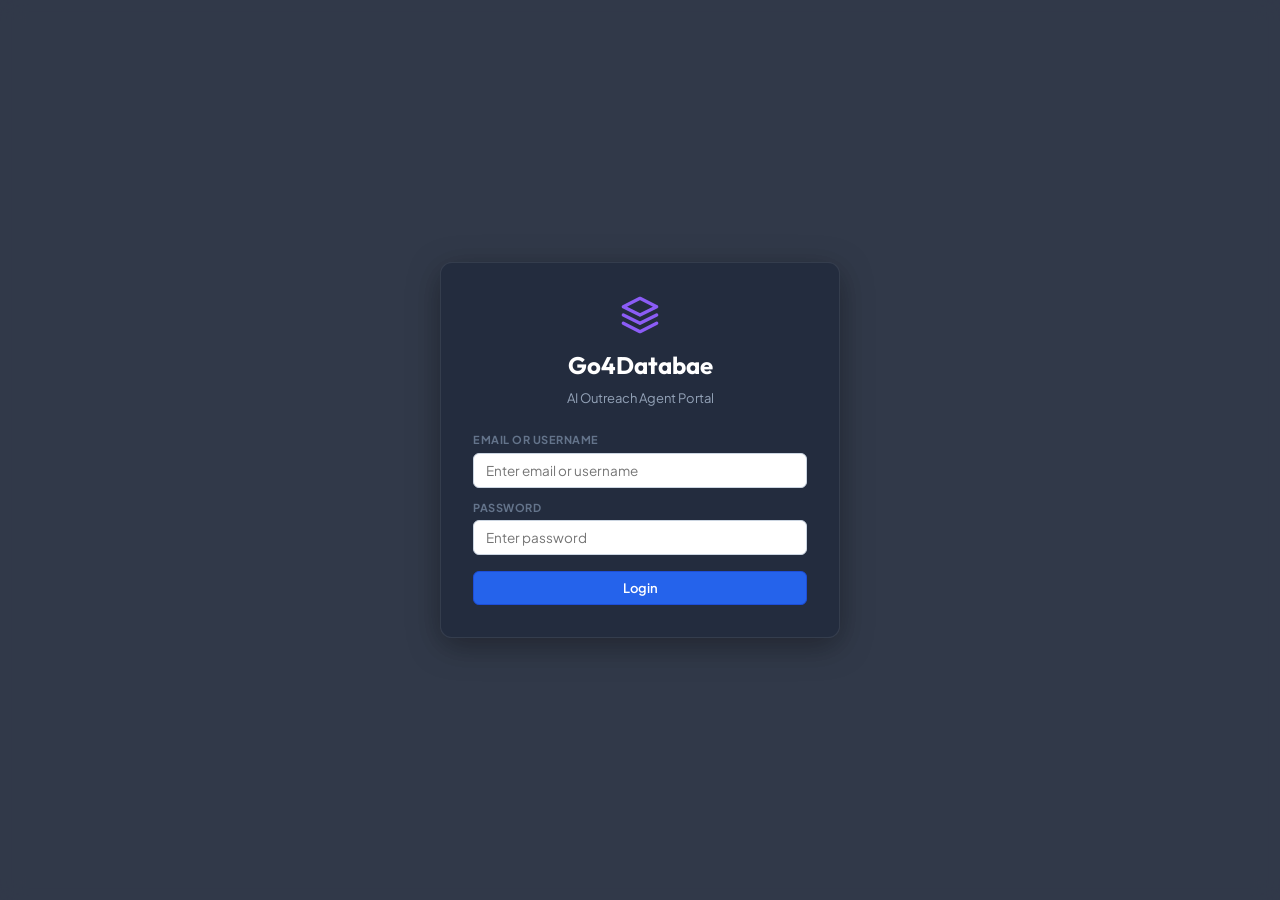
==== commit 07cbaa67: "small change" ====
--- a/frontend/index.html
+++ b/frontend/index.html
@@ -1,37 +1,48 @@
 <!DOCTYPE html>
 <html lang="en">
+
 <head>
     <meta charset="UTF-8">
     <meta name="viewport" content="width=device-width, initial-scale=1.0">
     <title>Go4Database AI Outreach Agent</title>
     <link rel="preconnect" href="https://fonts.googleapis.com">
     <link rel="preconnect" href="https://fonts.gstatic.com" crossorigin>
-    <link href="https://fonts.googleapis.com/css2?family=Outfit:wght@300;400;500;600;700&family=Plus+Jakarta+Sans:wght@300;400;500;600;700&display=swap" rel="stylesheet">
+    <link
+        href="https://fonts.googleapis.com/css2?family=Outfit:wght@300;400;500;600;700&family=Plus+Jakarta+Sans:wght@300;400;500;600;700&display=swap"
+        rel="stylesheet">
     <link rel="stylesheet" href="styles.css?v=2">
 </head>
+
 <body>
     <!-- Login Overlay -->
     <div id="login-overlay" class="login-overlay" style="display: none;">
         <div class="login-card glass-card">
             <div class="login-header">
-                <svg width="40" height="40" viewBox="0 0 24 24" fill="none" xmlns="http://www.w3.org/2000/svg" style="margin: 0 auto 12px auto; display: block;">
-                    <path d="M12 2L2 7L12 12L22 7L12 2Z" stroke="#8b5cf6" stroke-width="2" stroke-linejoin="round"/>
-                    <path d="M2 17L12 22L22 17" stroke="#8b5cf6" stroke-width="2" stroke-linecap="round" stroke-linejoin="round"/>
-                    <path d="M2 12L12 17L22 12" stroke="#8b5cf6" stroke-width="2" stroke-linecap="round" stroke-linejoin="round"/>
+                <svg width="40" height="40" viewBox="0 0 24 24" fill="none" xmlns="http://www.w3.org/2000/svg"
+                    style="margin: 0 auto 12px auto; display: block;">
+                    <path d="M12 2L2 7L12 12L22 7L12 2Z" stroke="#8b5cf6" stroke-width="2" stroke-linejoin="round" />
+                    <path d="M2 17L12 22L22 17" stroke="#8b5cf6" stroke-width="2" stroke-linecap="round"
+                        stroke-linejoin="round" />
+                    <path d="M2 12L12 17L22 12" stroke="#8b5cf6" stroke-width="2" stroke-linecap="round"
+                        stroke-linejoin="round" />
                 </svg>
-                <h2>Go4Database</h2>
+                <h2>Go4Databae</h2>
                 <span>AI Outreach Agent Portal</span>
             </div>
             <form id="login-form" onsubmit="event.preventDefault();">
                 <div class="form-group mb-3">
                     <label for="login-email">Email or Username</label>
-                    <input type="text" id="login-email" class="form-control" placeholder="Enter email or username" required>
+                    <input type="text" id="login-email" class="form-control" placeholder="Enter email or username"
+                        required>
                 </div>
                 <div class="form-group mb-4">
                     <label for="login-password">Password</label>
-                    <input type="password" id="login-password" class="form-control" placeholder="Enter password" required>
-                </div>
-                <div id="login-error-msg" class="text-red mb-3" style="display: none; font-size: 13px; color: #ef4444; text-align: center;">Invalid credentials.</div>
+                    <input type="password" id="login-password" class="form-control" placeholder="Enter password"
+                        required>
+                </div>
+                <div id="login-error-msg" class="text-red mb-3"
+                    style="display: none; font-size: 13px; color: #ef4444; text-align: center;">Invalid credentials.
+                </div>
                 <button type="submit" class="btn btn-primary w-100" id="btn-login-submit">Login</button>
             </form>
         </div>
@@ -42,9 +53,11 @@
         <aside class="sidebar">
             <div class="brand-logo">
                 <svg width="28" height="28" viewBox="0 0 24 24" fill="none" xmlns="http://www.w3.org/2000/svg">
-                    <path d="M12 2L2 7L12 12L22 7L12 2Z" stroke="#8b5cf6" stroke-width="2" stroke-linejoin="round"/>
-                    <path d="M2 17L12 22L22 17" stroke="#8b5cf6" stroke-width="2" stroke-linecap="round" stroke-linejoin="round"/>
-                    <path d="M2 12L12 17L22 12" stroke="#8b5cf6" stroke-width="2" stroke-linecap="round" stroke-linejoin="round"/>
+                    <path d="M12 2L2 7L12 12L22 7L12 2Z" stroke="#8b5cf6" stroke-width="2" stroke-linejoin="round" />
+                    <path d="M2 17L12 22L22 17" stroke="#8b5cf6" stroke-width="2" stroke-linecap="round"
+                        stroke-linejoin="round" />
+                    <path d="M2 12L12 17L22 12" stroke="#8b5cf6" stroke-width="2" stroke-linecap="round"
+                        stroke-linejoin="round" />
                 </svg>
                 <div class="logo-text">
                     <h2>Go4Database</h2>
@@ -55,64 +68,91 @@
             <nav class="nav-menu">
                 <button class="nav-item active" data-tab="sessions" id="nav-sessions">
                     <svg width="18" height="18" fill="none" stroke="currentColor" stroke-width="2" viewBox="0 0 24 24">
-                        <path d="M19 11H5m14 0a2 2 0 012 2v6a2 2 0 01-2 2H5a2 2 0 01-2-2v-6a2 2 0 012-2m14 0V9a2 2 0 00-2-2M5 11V9a2 2 0 012-2m0 0V5a2 2 0 012-2h6a2 2 0 012 2v2M7 7h10"/>
+                        <path
+                            d="M19 11H5m14 0a2 2 0 012 2v6a2 2 0 01-2 2H5a2 2 0 01-2-2v-6a2 2 0 012-2m14 0V9a2 2 0 00-2-2M5 11V9a2 2 0 012-2m0 0V5a2 2 0 012-2h6a2 2 0 012 2v2M7 7h10" />
                     </svg>
                     Sessions
                 </button>
                 <button class="nav-item" data-tab="overview" id="nav-overview">
-                    <svg width="18" height="18" fill="none" stroke="currentColor" stroke-width="2" viewBox="0 0 24 24"><rect x="3" y="3" width="7" height="9" rx="1"/><rect x="14" y="3" width="7" height="5" rx="1"/><rect x="14" y="12" width="7" height="9" rx="1"/><rect x="3" y="16" width="7" height="5" rx="1"/></svg>
+                    <svg width="18" height="18" fill="none" stroke="currentColor" stroke-width="2" viewBox="0 0 24 24">
+                        <rect x="3" y="3" width="7" height="9" rx="1" />
+                        <rect x="14" y="3" width="7" height="5" rx="1" />
+                        <rect x="14" y="12" width="7" height="9" rx="1" />
+                        <rect x="3" y="16" width="7" height="5" rx="1" />
+                    </svg>
                     Overview
                 </button>
                 <button class="nav-item" data-tab="import" id="nav-import">
-                    <svg width="18" height="18" fill="none" stroke="currentColor" stroke-width="2" viewBox="0 0 24 24"><path d="M21 15v4a2 2 0 0 1-2 2H5a2 2 0 0 1-2-2v-4M17 8l-5-5-5 5M12 3v12"/></svg>
+                    <svg width="18" height="18" fill="none" stroke="currentColor" stroke-width="2" viewBox="0 0 24 24">
+                        <path d="M21 15v4a2 2 0 0 1-2 2H5a2 2 0 0 1-2-2v-4M17 8l-5-5-5 5M12 3v12" />
+                    </svg>
                     Import Leads
                 </button>
                 <button class="nav-item" data-tab="leads" id="nav-leads">
-                    <svg width="18" height="18" fill="none" stroke="currentColor" stroke-width="2" viewBox="0 0 24 24"><path d="M17 21v-2a4 4 0 0 0-4-4H5a4 4 0 0 0-4 4v2"/><circle cx="9" cy="7" r="4"/><path d="M23 21v-2a4 4 0 0 0-3-3.87"/><path d="M16 3.13a4 4 0 0 1 0 7.75"/></svg>
+                    <svg width="18" height="18" fill="none" stroke="currentColor" stroke-width="2" viewBox="0 0 24 24">
+                        <path d="M17 21v-2a4 4 0 0 0-4-4H5a4 4 0 0 0-4 4v2" />
+                        <circle cx="9" cy="7" r="4" />
+                        <path d="M23 21v-2a4 4 0 0 0-3-3.87" />
+                        <path d="M16 3.13a4 4 0 0 1 0 7.75" />
+                    </svg>
                     Leads & ICP
                 </button>
                 <button class="nav-item" data-tab="hot-leads" id="nav-hot-leads">
                     <svg width="18" height="18" fill="none" stroke="currentColor" stroke-width="2" viewBox="0 0 24 24">
-                        <path d="M17.657 18.657A8 8 0 016.343 7.343S7 9 9 9q3 0 3-4c0 0 5 3 5 8a8 8 0 01-.343 3.657zM9.879 16.121A3 3 0 1012.015 11L11 11.5c-1 1-1.5 2-1.121 4.621z"/>
+                        <path
+                            d="M17.657 18.657A8 8 0 016.343 7.343S7 9 9 9q3 0 3-4c0 0 5 3 5 8a8 8 0 01-.343 3.657zM9.879 16.121A3 3 0 1012.015 11L11 11.5c-1 1-1.5 2-1.121 4.621z" />
                     </svg>
                     Hot Leads
                 </button>
                 <button class="nav-item" data-tab="replies" id="nav-replies">
                     <svg width="18" height="18" fill="none" stroke="currentColor" stroke-width="2" viewBox="0 0 24 24">
-                        <path d="M4 4h16c1.1 0 2 .9 2 2v12c0 1.1-.9 2-2 2H4c-1.1 0-2-.9-2-2V6c0-1.1.9-2 2-2z"/>
-                        <path d="M22 6l-10 7L2 6"/>
+                        <path d="M4 4h16c1.1 0 2 .9 2 2v12c0 1.1-.9 2-2 2H4c-1.1 0-2-.9-2-2V6c0-1.1.9-2 2-2z" />
+                        <path d="M22 6l-10 7L2 6" />
                     </svg>
                     Replies
                 </button>
                 <button class="nav-item" data-tab="agent-training" id="nav-agent-training">
                     <svg width="18" height="18" fill="none" stroke="currentColor" stroke-width="2" viewBox="0 0 24 24">
-                        <path d="M12 14l9-5-9-5-9 5 9 5z"/>
-                        <path d="M12 14l6.16-3.422a12.083 12.083 0 01.665 6.479L12 21l-6.83-3.943a12.077 12.077 0 01.665-6.479L12 14z"/>
+                        <path d="M12 14l9-5-9-5-9 5 9 5z" />
+                        <path
+                            d="M12 14l6.16-3.422a12.083 12.083 0 01.665 6.479L12 21l-6.83-3.943a12.077 12.077 0 01.665-6.479L12 14z" />
                     </svg>
                     Agent Training
                 </button>
                 <button class="nav-item" data-tab="hyper-agent" id="nav-hyper-agent">
                     <svg width="18" height="18" fill="none" stroke="currentColor" stroke-width="2" viewBox="0 0 24 24">
-                        <path d="M9.663 17h4.673M12 3v1m6.364.364l-.707.707M21 12h-1M4 12H3m3.343-5.657l-.707-.707m2.828 9.9a5 5 0 117.072 0l-.548.547A3.374 3.374 0 0012 18.75c-.93 0-1.77-.375-2.38-.98l-.548-.547z"/>
+                        <path
+                            d="M9.663 17h4.673M12 3v1m6.364.364l-.707.707M21 12h-1M4 12H3m3.343-5.657l-.707-.707m2.828 9.9a5 5 0 117.072 0l-.548.547A3.374 3.374 0 0012 18.75c-.93 0-1.77-.375-2.38-.98l-.548-.547z" />
                     </svg>
                     Hyper-Agent
                 </button>
                 <button class="nav-item" data-tab="email-preview" id="nav-email-preview">
-                    <svg width="18" height="18" fill="none" stroke="currentColor" stroke-width="2" viewBox="0 0 24 24"><path d="M4 4h16c1.1 0 2 .9 2 2v12c0 1.1-.9 2-2 2H4c-1.1 0-2-.9-2-2V6c0-1.1.9-2 2-2z"/><path d="M22 6l-10 7L2 6"/></svg>
+                    <svg width="18" height="18" fill="none" stroke="currentColor" stroke-width="2" viewBox="0 0 24 24">
+                        <path d="M4 4h16c1.1 0 2 .9 2 2v12c0 1.1-.9 2-2 2H4c-1.1 0-2-.9-2-2V6c0-1.1.9-2 2-2z" />
+                        <path d="M22 6l-10 7L2 6" />
+                    </svg>
                     Email Editor
                 </button>
                 <button class="nav-item" data-tab="warmup" id="nav-warmup">
                     <svg width="18" height="18" fill="none" stroke="currentColor" stroke-width="2" viewBox="0 0 24 24">
-                        <path d="M13 10V3L4 14h7v7l9-11h-7z"/>
+                        <path d="M13 10V3L4 14h7v7l9-11h-7z" />
                     </svg>
                     Warmup Report
                 </button>
                 <button class="nav-item" data-tab="settings" id="nav-settings">
-                    <svg width="18" height="18" fill="none" stroke="currentColor" stroke-width="2" viewBox="0 0 24 24"><circle cx="12" cy="12" r="3"/><path d="M19.4 15a1.65 1.65 0 0 0 .33 1.82l.06.06a2 2 0 1 1-2.83 2.83l-.06-.06a1.65 1.65 0 0 0-1.82-.33 1.65 1.65 0 0 0-1 1.51V21a2 2 0 0 1-4 0v-.09A1.65 1.65 0 0 0 9 19.4a1.65 1.65 0 0 0-1.82.33l-.06.06a2 2 0 1 1-2.83-2.83l.06-.06a1.65 1.65 0 0 0 .33-1.82 1.65 1.65 0 0 0-1.51-1H3a2 2 0 0 1 0-4h.09A1.65 1.65 0 0 0 4.6 9a1.65 1.65 0 0 0-.33-1.82l-.06-.06a2 2 0 1 1 2.83-2.83l.06.06a1.65 1.65 0 0 0 1.82.33H9a1.65 1.65 0 0 0 1-1.51V3a2 2 0 0 1 4 0v.09a1.65 1.65 0 0 0 1 1.51 1.65 1.65 0 0 0 1.82-.33l.06-.06a2 2 0 1 1 2.83 2.83l-.06.06a1.65 1.65 0 0 0-.33 1.82V9a1.65 1.65 0 0 0 1.51 1H21a2 2 0 0 1 0 4h-.09a1.65 1.65 0 0 0-1.51 1z"/></svg>
+                    <svg width="18" height="18" fill="none" stroke="currentColor" stroke-width="2" viewBox="0 0 24 24">
+                        <circle cx="12" cy="12" r="3" />
+                        <path
+                            d="M19.4 15a1.65 1.65 0 0 0 .33 1.82l.06.06a2 2 0 1 1-2.83 2.83l-.06-.06a1.65 1.65 0 0 0-1.82-.33 1.65 1.65 0 0 0-1 1.51V21a2 2 0 0 1-4 0v-.09A1.65 1.65 0 0 0 9 19.4a1.65 1.65 0 0 0-1.82.33l-.06.06a2 2 0 1 1-2.83-2.83l.06-.06a1.65 1.65 0 0 0 .33-1.82 1.65 1.65 0 0 0-1.51-1H3a2 2 0 0 1 0-4h.09A1.65 1.65 0 0 0 4.6 9a1.65 1.65 0 0 0-.33-1.82l-.06-.06a2 2 0 1 1 2.83-2.83l.06.06a1.65 1.65 0 0 0 1.82.33H9a1.65 1.65 0 0 0 1-1.51V3a2 2 0 0 1 4 0v.09a1.65 1.65 0 0 0 1 1.51 1.65 1.65 0 0 0 1.82-.33l.06-.06a2 2 0 1 1 2.83 2.83l-.06.06a1.65 1.65 0 0 0-.33 1.82V9a1.65 1.65 0 0 0 1.51 1H21a2 2 0 0 1 0 4h-.09a1.65 1.65 0 0 0-1.51 1z" />
+                    </svg>
                     Settings
                 </button>
-                <button class="nav-item-logout" id="btn-logout-sidebar" style="margin-top: 24px; border-top: 1px solid rgba(255, 255, 255, 0.08); padding-top: 14px; width: 100%;">
-                    <svg width="18" height="18" fill="none" stroke="currentColor" stroke-width="2" viewBox="0 0 24 24"><path d="M17 16l4-4m0 0l-4-4m4 4H7m6 4v1a3 3 0 01-3 3H6a3 3 0 01-3-3V7a3 3 0 013-3h4a3 3 0 013 3v1"/></svg>
+                <button class="nav-item-logout" id="btn-logout-sidebar"
+                    style="margin-top: 24px; border-top: 1px solid rgba(255, 255, 255, 0.08); padding-top: 14px; width: 100%;">
+                    <svg width="18" height="18" fill="none" stroke="currentColor" stroke-width="2" viewBox="0 0 24 24">
+                        <path
+                            d="M17 16l4-4m0 0l-4-4m4 4H7m6 4v1a3 3 0 01-3 3H6a3 3 0 01-3-3V7a3 3 0 013-3h4a3 3 0 013 3v1" />
+                    </svg>
                     Logout
                 </button>
             </nav>
@@ -160,8 +200,10 @@
                         <div class="metric-header">
                             <span class="metric-label">Total Sessions</span>
                             <div class="metric-icon purple">
-                                <svg width="20" height="20" fill="none" stroke="currentColor" stroke-width="2" viewBox="0 0 24 24">
-                                    <path d="M19 11H5m14 0a2 2 0 012 2v6a2 2 0 01-2 2H5a2 2 0 01-2-2v-6a2 2 0 012-2m14 0V9a2 2 0 00-2-2M5 11V9a2 2 0 012-2m0 0V5a2 2 0 012-2h6a2 2 0 012 2v2M7 7h10"/>
+                                <svg width="20" height="20" fill="none" stroke="currentColor" stroke-width="2"
+                                    viewBox="0 0 24 24">
+                                    <path
+                                        d="M19 11H5m14 0a2 2 0 012 2v6a2 2 0 01-2 2H5a2 2 0 01-2-2v-6a2 2 0 012-2m14 0V9a2 2 0 00-2-2M5 11V9a2 2 0 012-2m0 0V5a2 2 0 012-2h6a2 2 0 012 2v2M7 7h10" />
                                 </svg>
                             </div>
                         </div>
@@ -172,8 +214,9 @@
                         <div class="metric-header">
                             <span class="metric-label">Active Outreach</span>
                             <div class="metric-icon green">
-                                <svg width="20" height="20" fill="none" stroke="currentColor" stroke-width="2" viewBox="0 0 24 24">
-                                    <path d="M13 10V3L4 14h7v7l9-11h-7z"/>
+                                <svg width="20" height="20" fill="none" stroke="currentColor" stroke-width="2"
+                                    viewBox="0 0 24 24">
+                                    <path d="M13 10V3L4 14h7v7l9-11h-7z" />
                                 </svg>
                             </div>
                         </div>
@@ -184,7 +227,11 @@
                         <div class="metric-header">
                             <span class="metric-label">Total Ingested Leads</span>
                             <div class="metric-icon blue">
-                                <svg width="20" height="20" fill="none" stroke="currentColor" stroke-width="2" viewBox="0 0 24 24"><path d="M17 21v-2a4 4 0 0 0-4-4H5a4 4 0 0 0-4 4v2"/><circle cx="9" cy="7" r="4"/></svg>
+                                <svg width="20" height="20" fill="none" stroke="currentColor" stroke-width="2"
+                                    viewBox="0 0 24 24">
+                                    <path d="M17 21v-2a4 4 0 0 0-4-4H5a4 4 0 0 0-4 4v2" />
+                                    <circle cx="9" cy="7" r="4" />
+                                </svg>
                             </div>
                         </div>
                         <div class="metric-value" id="val-total-ingested-leads">0</div>
@@ -193,11 +240,15 @@
                 </div>
 
                 <!-- Sessions Grid -->
-                <div class="sessions-dashboard-header" style="display: flex; justify-content: space-between; align-items: center; margin: 24px 0 16px 0;">
-                    <h3 style="font-family: var(--font-heading); font-size: 16px; font-weight: 700; color: var(--text-main); margin: 0;">Your Outreach Campaigns</h3>
-                    <button class="btn btn-primary btn-sm" onclick="document.getElementById('nav-import').click()">+ Create Session</button>
-                </div>
-                
+                <div class="sessions-dashboard-header"
+                    style="display: flex; justify-content: space-between; align-items: center; margin: 24px 0 16px 0;">
+                    <h3
+                        style="font-family: var(--font-heading); font-size: 16px; font-weight: 700; color: var(--text-main); margin: 0;">
+                        Your Outreach Campaigns</h3>
+                    <button class="btn btn-primary btn-sm" onclick="document.getElementById('nav-import').click()">+
+                        Create Session</button>
+                </div>
+
                 <div class="sessions-grid" id="sessions-grid">
                     <!-- Populated dynamically -->
                 </div>
@@ -212,7 +263,11 @@
                         <div class="metric-header">
                             <span class="metric-label">Total Emails</span>
                             <div class="metric-icon purple">
-                                <svg width="20" height="20" fill="none" stroke="currentColor" stroke-width="2" viewBox="0 0 24 24"><path d="M17 21v-2a4 4 0 0 0-4-4H5a4 4 0 0 0-4 4v2"/><circle cx="9" cy="7" r="4"/></svg>
+                                <svg width="20" height="20" fill="none" stroke="currentColor" stroke-width="2"
+                                    viewBox="0 0 24 24">
+                                    <path d="M17 21v-2a4 4 0 0 0-4-4H5a4 4 0 0 0-4 4v2" />
+                                    <circle cx="9" cy="7" r="4" />
+                                </svg>
                             </div>
                         </div>
                         <div class="metric-value" id="val-total-leads">0</div>
@@ -223,7 +278,10 @@
                         <div class="metric-header">
                             <span class="metric-label">Sent Emails</span>
                             <div class="metric-icon blue">
-                                <svg width="20" height="20" fill="none" stroke="currentColor" stroke-width="2" viewBox="0 0 24 24"><path d="M22 2L11 13M22 2l-7 20-4-9-9-4 20-7z"/></svg>
+                                <svg width="20" height="20" fill="none" stroke="currentColor" stroke-width="2"
+                                    viewBox="0 0 24 24">
+                                    <path d="M22 2L11 13M22 2l-7 20-4-9-9-4 20-7z" />
+                                </svg>
                             </div>
                         </div>
                         <div class="metric-value" id="val-total-sent">0</div>
@@ -234,7 +292,10 @@
                         <div class="metric-header">
                             <span class="metric-label">Replies Detected</span>
                             <div class="metric-icon orange">
-                                <svg width="20" height="20" fill="none" stroke="currentColor" stroke-width="2" viewBox="0 0 24 24"><path d="M21 15a2 2 0 0 1-2 2H7l-4 4V5a2 2 0 0 1 2-2h14a2 2 0 0 1 2 2z"/></svg>
+                                <svg width="20" height="20" fill="none" stroke="currentColor" stroke-width="2"
+                                    viewBox="0 0 24 24">
+                                    <path d="M21 15a2 2 0 0 1-2 2H7l-4 4V5a2 2 0 0 1 2-2h14a2 2 0 0 1 2 2z" />
+                                </svg>
                             </div>
                         </div>
                         <div class="metric-value" id="val-total-replies">0</div>
@@ -245,7 +306,11 @@
                         <div class="metric-header">
                             <span class="metric-label">Junk Mails</span>
                             <div class="metric-icon red" style="color: #ef4444; background: #fee2e2;">
-                                <svg width="20" height="20" fill="none" stroke="currentColor" stroke-width="2" viewBox="0 0 24 24"><circle cx="12" cy="12" r="10"/><path d="M4.93 4.93l14.14 14.14"/></svg>
+                                <svg width="20" height="20" fill="none" stroke="currentColor" stroke-width="2"
+                                    viewBox="0 0 24 24">
+                                    <circle cx="12" cy="12" r="10" />
+                                    <path d="M4.93 4.93l14.14 14.14" />
+                                </svg>
                             </div>
                         </div>
                         <div class="metric-value text-red" id="val-total-junk" style="color: #ef4444;">0</div>
@@ -256,7 +321,10 @@
                         <div class="metric-header">
                             <span class="metric-label">Not Interested</span>
                             <div class="metric-icon grey" style="color: #64748b; background: #f1f5f9;">
-                                <svg width="20" height="20" fill="none" stroke="currentColor" stroke-width="2" viewBox="0 0 24 24"><path d="M10 14l2-2m0 0l2-2m-2 2l-2-2m2 2l2 2m7-2a9 9 0 11-18 0 9 9 0 0118 0z"/></svg>
+                                <svg width="20" height="20" fill="none" stroke="currentColor" stroke-width="2"
+                                    viewBox="0 0 24 24">
+                                    <path d="M10 14l2-2m0 0l2-2m-2 2l-2-2m2 2l2 2m7-2a9 9 0 11-18 0 9 9 0 0118 0z" />
+                                </svg>
                             </div>
                         </div>
                         <div class="metric-value" id="val-total-not-interested" style="color: #64748b;">0</div>
@@ -267,7 +335,11 @@
                         <div class="metric-header">
                             <span class="metric-label">Interested (Hot Leads)</span>
                             <div class="metric-icon green">
-                                <svg width="20" height="20" fill="none" stroke="currentColor" stroke-width="2" viewBox="0 0 24 24"><path d="M20.84 4.61a5.5 5.5 0 0 0-7.78 0L12 5.67l-1.06-1.06a5.5 5.5 0 0 0-7.78 7.78l1.06 1.06L12 21.23l7.78-7.78 1.06-1.06a5.5 5.5 0 0 0 0-7.78z"/></svg>
+                                <svg width="20" height="20" fill="none" stroke="currentColor" stroke-width="2"
+                                    viewBox="0 0 24 24">
+                                    <path
+                                        d="M20.84 4.61a5.5 5.5 0 0 0-7.78 0L12 5.67l-1.06-1.06a5.5 5.5 0 0 0-7.78 7.78l1.06 1.06L12 21.23l7.78-7.78 1.06-1.06a5.5 5.5 0 0 0 0-7.78z" />
+                                </svg>
                             </div>
                         </div>
                         <div class="metric-value text-green" id="val-total-interested">0</div>
@@ -318,9 +390,12 @@
                         <div class="status-summary-box">
                             <p>To launch outreach campaign:</p>
                             <ol class="setup-steps">
-                                <li id="step-key">Configure Gemini API Key in <a href="#" class="tab-link" data-target="settings">Settings</a></li>
-                                <li id="step-upload">Upload a CSV or Excel in <a href="#" class="tab-link" data-target="import">Import Leads</a></li>
-                                <li id="step-analyze">Run AI analysis to match lists & generate personalized templates</li>
+                                <li id="step-key">Configure Gemini API Key in <a href="#" class="tab-link"
+                                        data-target="settings">Settings</a></li>
+                                <li id="step-upload">Upload a CSV or Excel in <a href="#" class="tab-link"
+                                        data-target="import">Import Leads</a></li>
+                                <li id="step-analyze">Run AI analysis to match lists & generate personalized templates
+                                </li>
                                 <li id="step-send">Click <strong>Start Outreach</strong> above!</li>
                             </ol>
                         </div>
@@ -351,18 +426,24 @@
                         <h3>Outreach Session Name</h3>
                         <div class="form-group mb-4">
                             <label for="import-campaign-name">Session Name (Optional)</label>
-                            <input type="text" id="import-campaign-name" class="form-control" placeholder="e.g. June Target List (defaults to file name or timestamp)">
+                            <input type="text" id="import-campaign-name" class="form-control"
+                                placeholder="e.g. June Target List (defaults to file name or timestamp)">
                         </div>
 
                         <h3>Upload File (CSV / Excel)</h3>
                         <p class="text-muted">Drag & drop or browse your local file system to load your prospects.</p>
-                        
+
                         <div class="file-dropzone" id="file-dropzone">
-                            <svg width="48" height="48" fill="none" stroke="currentColor" stroke-width="1.5" viewBox="0 0 24 24"><path d="M14 2H6a2 2 0 0 0-2 2v16a2 2 0 0 0 2 2h12a2 2 0 0 0 2-2V8z"/><path d="M14 2v6h6M16 13H8M16 17H8M10 9H8"/></svg>
+                            <svg width="48" height="48" fill="none" stroke="currentColor" stroke-width="1.5"
+                                viewBox="0 0 24 24">
+                                <path d="M14 2H6a2 2 0 0 0-2 2v16a2 2 0 0 0 2 2h12a2 2 0 0 0 2-2V8z" />
+                                <path d="M14 2v6h6M16 13H8M16 17H8M10 9H8" />
+                            </svg>
                             <p class="dropzone-text">Drag & drop your CSV or Excel file here</p>
                             <span class="dropzone-or">or</span>
                             <input type="file" id="lead-file-input" accept=".csv,.xlsx,.xls" style="display: none;">
-                            <button class="btn btn-primary" onclick="document.getElementById('lead-file-input').click()">Browse Files</button>
+                            <button class="btn btn-primary"
+                                onclick="document.getElementById('lead-file-input').click()">Browse Files</button>
                         </div>
 
                         <div class="import-separator">
@@ -370,11 +451,12 @@
                         </div>
 
                         <h3>Paste Lead Table</h3>
-                        <p class="text-muted">Paste data copied directly from Excel or Google Sheets (Tab or comma delimited columns).</p>
+                        <p class="text-muted">Paste data copied directly from Excel or Google Sheets (Tab or comma
+                            delimited columns).</p>
                         <textarea id="paste-input" class="form-control" rows="8" placeholder="company_name,person_name,title,email,company_size,industry,location,branch,notes,icp_tags
 Acme Corp,John Doe,CEO,john@acme.com,11-50,SaaS,New York,Growth,,
 Wayne Enterprises,Bruce Wayne,Founder,bruce@wayne.co,201-500,Defense,Gotham,Executive,,"></textarea>
-                        
+
                         <button class="btn btn-primary mt-3 w-100" id="btn-paste-import">Import Pasted Data</button>
                     </div>
 
@@ -383,22 +465,47 @@
                         <p class="text-muted">For best results, include these headers in your column row:</p>
                         <table class="format-table">
                             <thead>
-                                <tr><th>Header</th><th>Relevance</th></tr>
+                                <tr>
+                                    <th>Header</th>
+                                    <th>Relevance</th>
+                                </tr>
                             </thead>
                             <tbody>
-                                <tr><td><code>company_name</code> / <code>company</code></td><td>Prospect organization name (Required)</td></tr>
-                                <tr><td><code>person_name</code> / <code>name</code></td><td>Contact name (Required)</td></tr>
-                                <tr><td><code>title</code></td><td>Job title (helps AI find the target angle)</td></tr>
-                                <tr><td><code>email</code></td><td>Direct email address (Required)</td></tr>
-                                <tr><td><code>industry</code></td><td>Helps AI match the perfect Go4Database list</td></tr>
-                                <tr><td><code>company_size</code></td><td>Helps score and tailor the value pitch</td></tr>
-                                <tr><td><code>notes</code></td><td>Specific notes to enhance email personalization</td></tr>
+                                <tr>
+                                    <td><code>company_name</code> / <code>company</code></td>
+                                    <td>Prospect organization name (Required)</td>
+                                </tr>
+                                <tr>
+                                    <td><code>person_name</code> / <code>name</code></td>
+                                    <td>Contact name (Required)</td>
+                                </tr>
+                                <tr>
+                                    <td><code>title</code></td>
+                                    <td>Job title (helps AI find the target angle)</td>
+                                </tr>
+                                <tr>
+                                    <td><code>email</code></td>
+                                    <td>Direct email address (Required)</td>
+                                </tr>
+                                <tr>
+                                    <td><code>industry</code></td>
+                                    <td>Helps AI match the perfect Go4Database list</td>
+                                </tr>
+                                <tr>
+                                    <td><code>company_size</code></td>
+                                    <td>Helps score and tailor the value pitch</td>
+                                </tr>
+                                <tr>
+                                    <td><code>notes</code></td>
+                                    <td>Specific notes to enhance email personalization</td>
+                                </tr>
                             </tbody>
                         </table>
-                        
+
                         <div class="sample-copy-box">
                             <span class="sample-lbl">CSV Sample Template:</span>
-                            <pre id="sample-csv-text">company,name,title,email,industry,company_size,notes
+                            <pre
+                                id="sample-csv-text">company,name,title,email,industry,company_size,notes
 TechSolutions,Alice Smith,CTO,alice@techsolutions.com,SaaS,51-200,Looking to scale outreach to marketing teams.
 Premier Realty,Bob Johnson,Broker,bob@premier.com,Real Estate,1-10,Struggling to find active homebuyers.
 Global Health,Carol White,Director,carol@globalhealth.com,Healthcare,201-500,Wants direct dials for medical clinics.</pre>
@@ -437,9 +544,14 @@
                             <tr class="empty-state-row">
                                 <td colspan="6" class="text-center py-5">
                                     <div class="empty-state">
-                                        <svg width="48" height="48" fill="none" stroke="currentColor" stroke-width="1.5" viewBox="0 0 24 24"><path d="M17 21v-2a4 4 0 0 0-4-4H5a4 4 0 0 0-4 4v2"/><circle cx="9" cy="7" r="4"/></svg>
+                                        <svg width="48" height="48" fill="none" stroke="currentColor" stroke-width="1.5"
+                                            viewBox="0 0 24 24">
+                                            <path d="M17 21v-2a4 4 0 0 0-4-4H5a4 4 0 0 0-4 4v2" />
+                                            <circle cx="9" cy="7" r="4" />
+                                        </svg>
                                         <h4>No leads loaded yet</h4>
-                                        <p class="text-muted">Import leads via CSV or pastable tables to begin outreach.</p>
+                                        <p class="text-muted">Import leads via CSV or pastable tables to begin outreach.
+                                        </p>
                                     </div>
                                 </td>
                             </tr>
@@ -456,7 +568,8 @@
                     </div>
                     <div class="toolbar-right" style="display: flex; align-items: center; gap: 8px;">
                         <span style="font-size: 13px; color: var(--text-muted);">Assignee:</span>
-                        <select id="hot-leads-assignee-filter" class="form-control form-control-sm" style="width: auto; background: var(--bg-surface); border-color: var(--border-color); color: var(--text-main);">
+                        <select id="hot-leads-assignee-filter" class="form-control form-control-sm"
+                            style="width: auto; background: var(--bg-surface); border-color: var(--border-color); color: var(--text-main);">
                             <option value="all">All Assignees</option>
                             <option value="unassigned">Unassigned</option>
                         </select>
@@ -481,11 +594,14 @@
                             <tr class="empty-state-row">
                                 <td colspan="6" class="text-center py-5">
                                     <div class="empty-state">
-                                        <svg width="48" height="48" fill="none" stroke="currentColor" stroke-width="1.5" viewBox="0 0 24 24">
-                                            <path d="M17.657 18.657A8 8 0 016.343 7.343S7 9 9 9q3 0 3-4c0 0 5 3 5 8a8 8 0 01-.343 3.657zM9.879 16.121A3 3 0 1012.015 11L11 11.5c-1 1-1.5 2-1.121 4.621z"/>
+                                        <svg width="48" height="48" fill="none" stroke="currentColor" stroke-width="1.5"
+                                            viewBox="0 0 24 24">
+                                            <path
+                                                d="M17.657 18.657A8 8 0 016.343 7.343S7 9 9 9q3 0 3-4c0 0 5 3 5 8a8 8 0 01-.343 3.657zM9.879 16.121A3 3 0 1012.015 11L11 11.5c-1 1-1.5 2-1.121 4.621z" />
                                         </svg>
                                         <h4>No hot leads detected yet</h4>
-                                        <p class="text-muted">Prospects who reply with positive/interested sentiment will automatically appear here.</p>
+                                        <p class="text-muted">Prospects who reply with positive/interested sentiment
+                                            will automatically appear here.</p>
                                     </div>
                                 </td>
                             </tr>
@@ -518,11 +634,13 @@
                             <tr class="empty-state-row">
                                 <td colspan="5" class="text-center py-5">
                                     <div class="empty-state">
-                                        <svg width="48" height="48" fill="none" stroke="currentColor" stroke-width="1.5" viewBox="0 0 24 24">
-                                            <path d="M21 15a2 2 0 0 1-2 2H7l-4 4V5a2 2 0 0 1 2-2h14a2 2 0 0 1 2 2z"/>
+                                        <svg width="48" height="48" fill="none" stroke="currentColor" stroke-width="1.5"
+                                            viewBox="0 0 24 24">
+                                            <path d="M21 15a2 2 0 0 1-2 2H7l-4 4V5a2 2 0 0 1 2-2h14a2 2 0 0 1 2 2z" />
                                         </svg>
                                         <h4>No replies detected yet</h4>
-                                        <p class="text-muted">Replies from prospects will automatically appear here as they are received.</p>
+                                        <p class="text-muted">Replies from prospects will automatically appear here as
+                                            they are received.</p>
                                     </div>
                                 </td>
                             </tr>
@@ -535,48 +653,68 @@
             <section class="tab-pane" id="tab-agent-training">
                 <!-- Training Prompts Editor -->
                 <div class="glass-card mb-4">
-                    <h3 style="font-family: var(--font-heading); font-size: 15px; font-weight: 700; margin-bottom: 4px;">SDR Conversation Stage Training Guidelines</h3>
-                    <p class="text-muted mb-4">Modify the prompt instructions for transitions between SDR stages. The AI agent will dynamically follow these rules when classifying replies and drafting responses.</p>
-                    
+                    <h3
+                        style="font-family: var(--font-heading); font-size: 15px; font-weight: 700; margin-bottom: 4px;">
+                        SDR Conversation Stage Training Guidelines</h3>
+                    <p class="text-muted mb-4">Modify the prompt instructions for transitions between SDR stages. The AI
+                        agent will dynamically follow these rules when classifying replies and drafting responses.</p>
+
                     <!-- Global SDR Persona Prompt Editor -->
-                    <div style="margin-bottom: 24px; border-bottom: 1px solid var(--border-color); padding-bottom: 24px;">
-                        <h4 style="font-size: 13px; font-weight: 700; margin-bottom: 6px;">Global SDR Persona Prompt Override</h4>
-                        <p class="text-muted" style="font-size: 11px; margin-top: -4px; margin-bottom: 10px;">Define the core Sales Development Representative (SDR) persona, objectives, conversation rules, and qualification flow. Leave empty to use system defaults.</p>
-                        <textarea id="train-sdr-persona" class="form-control" rows="12" placeholder="You are an expert Sales Development Representative (SDR)..."></textarea>
+                    <div
+                        style="margin-bottom: 24px; border-bottom: 1px solid var(--border-color); padding-bottom: 24px;">
+                        <h4 style="font-size: 13px; font-weight: 700; margin-bottom: 6px;">Global SDR Persona Prompt
+                            Override</h4>
+                        <p class="text-muted" style="font-size: 11px; margin-top: -4px; margin-bottom: 10px;">Define the
+                            core Sales Development Representative (SDR) persona, objectives, conversation rules, and
+                            qualification flow. Leave empty to use system defaults.</p>
+                        <textarea id="train-sdr-persona" class="form-control" rows="12"
+                            placeholder="You are an expert Sales Development Representative (SDR)..."></textarea>
                     </div>
 
                     <div class="training-grid">
                         <!-- Customer to MQL -->
                         <div class="training-card">
                             <h4>
-                                <span style="background: #e0e7ff; color: #4338ca; padding: 4px 8px; border-radius: 4px; font-size: 11px;">Stage 1</span>
+                                <span
+                                    style="background: #e0e7ff; color: #4338ca; padding: 4px 8px; border-radius: 4px; font-size: 11px;">Stage
+                                    1</span>
                                 Customer to MQL Transition
                             </h4>
-                            <p class="text-muted" style="font-size: 11px; margin-top: -4px;">Define rules for initial interest detection and exploratory responses.</p>
-                            <textarea id="train-customer-to-mql" class="form-control" placeholder="Enter Stage 1 guidelines..."></textarea>
-                        </div>
-                        
+                            <p class="text-muted" style="font-size: 11px; margin-top: -4px;">Define rules for initial
+                                interest detection and exploratory responses.</p>
+                            <textarea id="train-customer-to-mql" class="form-control"
+                                placeholder="Enter Stage 1 guidelines..."></textarea>
+                        </div>
+
                         <!-- MQL to SQL -->
                         <div class="training-card">
                             <h4>
-                                <span style="background: #d1fae5; color: #065f46; padding: 4px 8px; border-radius: 4px; font-size: 11px;">Stage 2</span>
+                                <span
+                                    style="background: #d1fae5; color: #065f46; padding: 4px 8px; border-radius: 4px; font-size: 11px;">Stage
+                                    2</span>
                                 MQL to SQL Transition
                             </h4>
-                            <p class="text-muted" style="font-size: 11px; margin-top: -4px;">Define rules to discover pain points, qualify fit, and schedule meetings.</p>
-                            <textarea id="train-mql-to-sql" class="form-control" placeholder="Enter Stage 2 guidelines..."></textarea>
-                        </div>
-                        
+                            <p class="text-muted" style="font-size: 11px; margin-top: -4px;">Define rules to discover
+                                pain points, qualify fit, and schedule meetings.</p>
+                            <textarea id="train-mql-to-sql" class="form-control"
+                                placeholder="Enter Stage 2 guidelines..."></textarea>
+                        </div>
+
                         <!-- SQL to Sample Approval -->
                         <div class="training-card">
                             <h4>
-                                <span style="background: #fae8ff; color: #86198f; padding: 4px 8px; border-radius: 4px; font-size: 11px;">Stage 3</span>
+                                <span
+                                    style="background: #fae8ff; color: #86198f; padding: 4px 8px; border-radius: 4px; font-size: 11px;">Stage
+                                    3</span>
                                 SQL to Sample Approval
                             </h4>
-                            <p class="text-muted" style="font-size: 11px; margin-top: -4px;">Define rules to handle data sample requests and prepare samples for review.</p>
-                            <textarea id="train-sql-to-sample-approval" class="form-control" placeholder="Enter Stage 3 guidelines..."></textarea>
-                        </div>
-                    </div>
-                    
+                            <p class="text-muted" style="font-size: 11px; margin-top: -4px;">Define rules to handle data
+                                sample requests and prepare samples for review.</p>
+                            <textarea id="train-sql-to-sample-approval" class="form-control"
+                                placeholder="Enter Stage 3 guidelines..."></textarea>
+                        </div>
+                    </div>
+
                     <div style="text-align: right;">
                         <button class="btn btn-primary" id="btn-save-training">Save Training Guidelines</button>
                     </div>
@@ -584,9 +722,12 @@
 
                 <!-- Live Kanban Pipeline Board -->
                 <div class="glass-card">
-                    <h3 style="font-family: var(--font-heading); font-size: 15px; font-weight: 700; margin-bottom: 4px;">SDR Conversation Stages Pipeline</h3>
-                    <p class="text-muted mb-4">View your leads moving through the SDR pipeline stages in real time. Click any card to review or customize follow-ups.</p>
-                    
+                    <h3
+                        style="font-family: var(--font-heading); font-size: 15px; font-weight: 700; margin-bottom: 4px;">
+                        SDR Conversation Stages Pipeline</h3>
+                    <p class="text-muted mb-4">View your leads moving through the SDR pipeline stages in real time.
+                        Click any card to review or customize follow-ups.</p>
+
                     <div class="pipeline-board">
                         <!-- Customer (New / In Sequence) -->
                         <div class="pipeline-column" id="pipe-col-customer">
@@ -642,7 +783,8 @@
                     <div class="lead-selector-panel glass-card">
                         <h3>Outreach Queue</h3>
                         <div class="queue-search">
-                            <input type="text" id="queue-search-input" class="form-control form-control-sm" placeholder="Search leads...">
+                            <input type="text" id="queue-search-input" class="form-control form-control-sm"
+                                placeholder="Search leads...">
                         </div>
                         <ul class="queue-lead-list" id="queue-lead-list">
                             <!-- Populated dynamically -->
@@ -692,10 +834,14 @@
 
                         <!-- Email Sequence Tabs -->
                         <div class="sequence-tabs">
-                            <button class="seq-tab active" data-seq="initial_pitch" id="tab-seq-pitch">Email 1: Pitch</button>
-                            <button class="seq-tab" data-seq="follow_up_1" id="tab-seq-fu1">Email 2: Follow-up 1</button>
-                            <button class="seq-tab" data-seq="follow_up_2" id="tab-seq-fu2">Email 3: Follow-up 2</button>
-                            <button class="seq-tab nurture-badge" data-seq="reply_nurture" id="tab-seq-nurture" style="display:none;">Email 4: Nurture</button>
+                            <button class="seq-tab active" data-seq="initial_pitch" id="tab-seq-pitch">Email 1:
+                                Pitch</button>
+                            <button class="seq-tab" data-seq="follow_up_1" id="tab-seq-fu1">Email 2: Follow-up
+                                1</button>
+                            <button class="seq-tab" data-seq="follow_up_2" id="tab-seq-fu2">Email 3: Follow-up
+                                2</button>
+                            <button class="seq-tab nurture-badge" data-seq="reply_nurture" id="tab-seq-nurture"
+                                style="display:none;">Email 4: Nurture</button>
                         </div>
 
                         <!-- Draft Editor -->
@@ -709,7 +855,8 @@
                                 <textarea id="draft-body" class="form-control" rows="12"></textarea>
                             </div>
                             <div class="editor-footer">
-                                <span class="variables-hint text-muted">Use standard tags: <code>[Sender Name]</code> will fill from Settings automatically.</span>
+                                <span class="variables-hint text-muted">Use standard tags: <code>[Sender Name]</code>
+                                    will fill from Settings automatically.</span>
                                 <button class="btn btn-primary" id="btn-save-draft">Save Draft Changes</button>
                             </div>
                         </div>
@@ -719,29 +866,41 @@
                         <div class="simulation-sandbox">
                             <div class="sandbox-header">
                                 <h4>📬 Sequence Simulator Sandbox</h4>
-                                <p class="text-muted">Simulate prospect replies to test the agent's real-time intent analysis & automated follow-ups.</p>
+                                <p class="text-muted">Simulate prospect replies to test the agent's real-time intent
+                                    analysis & automated follow-ups.</p>
                             </div>
                             <div class="sandbox-body">
                                 <div class="sandbox-controls">
-                                    <button class="btn btn-secondary btn-sm" id="btn-sim-interested">👍 Simulate "Interested" Reply</button>
-                                    <button class="btn btn-secondary btn-sm" id="btn-sim-uninterested">👎 Simulate "Not Interested" Reply</button>
-                                    <button class="btn btn-secondary btn-sm" id="btn-sim-ooo">✈ Simulate "Out of Office"</button>
-                                    <button class="btn btn-secondary btn-sm" id="btn-sim-wrong">👤 Simulate "Wrong Contact"</button>
+                                    <button class="btn btn-secondary btn-sm" id="btn-sim-interested">👍 Simulate
+                                        "Interested" Reply</button>
+                                    <button class="btn btn-secondary btn-sm" id="btn-sim-uninterested">👎 Simulate "Not
+                                        Interested" Reply</button>
+                                    <button class="btn btn-secondary btn-sm" id="btn-sim-ooo">✈ Simulate "Out of
+                                        Office"</button>
+                                    <button class="btn btn-secondary btn-sm" id="btn-sim-wrong">👤 Simulate "Wrong
+                                        Contact"</button>
                                 </div>
                                 <div class="sandbox-custom-reply">
-                                    <input type="text" id="sim-custom-reply-text" class="form-control form-control-sm" placeholder="Or type a custom reply here...">
-                                    <button class="btn btn-secondary btn-sm" id="btn-sim-custom-reply">Inject Custom Reply</button>
+                                    <input type="text" id="sim-custom-reply-text" class="form-control form-control-sm"
+                                        placeholder="Or type a custom reply here...">
+                                    <button class="btn btn-secondary btn-sm" id="btn-sim-custom-reply">Inject Custom
+                                        Reply</button>
                                 </div>
                             </div>
                         </div>
 
                     </div>
-                    
+
                     <div class="email-editor-panel glass-card text-center py-5" id="email-editor-empty-state">
                         <div class="empty-state py-5">
-                            <svg width="48" height="48" fill="none" stroke="currentColor" stroke-width="1.5" viewBox="0 0 24 24"><path d="M4 4h16c1.1 0 2 .9 2 2v12c0 1.1-.9 2-2 2H4c-1.1 0-2-.9-2-2V6c0-1.1.9-2 2-2z"/><path d="M22 6l-10 7L2 6"/></svg>
+                            <svg width="48" height="48" fill="none" stroke="currentColor" stroke-width="1.5"
+                                viewBox="0 0 24 24">
+                                <path d="M4 4h16c1.1 0 2 .9 2 2v12c0 1.1-.9 2-2 2H4c-1.1 0-2-.9-2-2V6c0-1.1.9-2 2-2z" />
+                                <path d="M22 6l-10 7L2 6" />
+                            </svg>
                             <h4>No Lead Selected</h4>
-                            <p class="text-muted">Select a lead from the outreach queue on the left to preview or customize their emails.</p>
+                            <p class="text-muted">Select a lead from the outreach queue on the left to preview or
+                                customize their emails.</p>
                         </div>
                     </div>
                 </div>
@@ -754,7 +913,8 @@
                     <div class="hyper-queue-panel glass-card">
                         <h3>Hot Queue</h3>
                         <div class="queue-search">
-                            <input type="text" id="hyper-queue-search-input" class="form-control form-control-sm" placeholder="Search hot leads...">
+                            <input type="text" id="hyper-queue-search-input" class="form-control form-control-sm"
+                                placeholder="Search hot leads...">
                         </div>
                         <ul class="queue-lead-list" id="hyper-queue-lead-list">
                             <!-- Populated dynamically -->
@@ -776,49 +936,75 @@
                         </div>
 
                         <!-- Live Stage Status Card -->
-                        <div class="stage-status-card" style="background: rgba(255, 255, 255, 0.05); padding: 16px; border-radius: 8px; border: 1px solid var(--border-color); display: grid; grid-template-columns: repeat(auto-fit, minmax(150px, 1fr)); gap: 16px;">
+                        <div class="stage-status-card"
+                            style="background: rgba(255, 255, 255, 0.05); padding: 16px; border-radius: 8px; border: 1px solid var(--border-color); display: grid; grid-template-columns: repeat(auto-fit, minmax(150px, 1fr)); gap: 16px;">
                             <div>
-                                <label style="font-size: 11px; text-transform: uppercase; letter-spacing: 0.5px; color: var(--text-muted); display: block; margin-bottom: 4px;">SDR Stage</label>
-                                <span id="hyper-stage-value" style="font-weight: 700; font-size: 14px; color: var(--primary-color);">Sample Approval</span>
+                                <label
+                                    style="font-size: 11px; text-transform: uppercase; letter-spacing: 0.5px; color: var(--text-muted); display: block; margin-bottom: 4px;">SDR
+                                    Stage</label>
+                                <span id="hyper-stage-value"
+                                    style="font-weight: 700; font-size: 14px; color: var(--primary-color);">Sample
+                                    Approval</span>
                             </div>
                             <div>
-                                <label style="font-size: 11px; text-transform: uppercase; letter-spacing: 0.5px; color: var(--text-muted); display: block; margin-bottom: 4px;">Qual. Score</label>
-                                <span id="hyper-score-value" style="font-weight: 700; font-size: 14px; color: var(--text-main);">85</span>
+                                <label
+                                    style="font-size: 11px; text-transform: uppercase; letter-spacing: 0.5px; color: var(--text-muted); display: block; margin-bottom: 4px;">Qual.
+                                    Score</label>
+                                <span id="hyper-score-value"
+                                    style="font-weight: 700; font-size: 14px; color: var(--text-main);">85</span>
                             </div>
                             <div>
-                                <label style="font-size: 11px; text-transform: uppercase; letter-spacing: 0.5px; color: var(--text-muted); display: block; margin-bottom: 4px;">Buying Intent</label>
-                                <span id="hyper-intent-value" style="font-weight: 700; font-size: 14px; color: var(--text-main);">High</span>
+                                <label
+                                    style="font-size: 11px; text-transform: uppercase; letter-spacing: 0.5px; color: var(--text-muted); display: block; margin-bottom: 4px;">Buying
+                                    Intent</label>
+                                <span id="hyper-intent-value"
+                                    style="font-weight: 700; font-size: 14px; color: var(--text-main);">High</span>
                             </div>
                             <div style="grid-column: span 2;">
-                                <label style="font-size: 11px; text-transform: uppercase; letter-spacing: 0.5px; color: var(--text-muted); display: block; margin-bottom: 4px;">Detected Pain Points</label>
-                                <span id="hyper-pain-points-value" style="font-size: 13px; color: var(--text-main);">Needs custom database sample</span>
+                                <label
+                                    style="font-size: 11px; text-transform: uppercase; letter-spacing: 0.5px; color: var(--text-muted); display: block; margin-bottom: 4px;">Detected
+                                    Pain Points</label>
+                                <span id="hyper-pain-points-value"
+                                    style="font-size: 13px; color: var(--text-main);">Needs custom database
+                                    sample</span>
                             </div>
                             <div style="grid-column: span 2;">
-                                <label style="font-size: 11px; text-transform: uppercase; letter-spacing: 0.5px; color: var(--text-muted); display: block; margin-bottom: 4px;">Suggested Next Action</label>
-                                <span id="hyper-next-action-value" style="font-style: italic; font-size: 13px; color: #10b981;">Prepare and send custom sample list.</span>
+                                <label
+                                    style="font-size: 11px; text-transform: uppercase; letter-spacing: 0.5px; color: var(--text-muted); display: block; margin-bottom: 4px;">Suggested
+                                    Next Action</label>
+                                <span id="hyper-next-action-value"
+                                    style="font-style: italic; font-size: 13px; color: #10b981;">Prepare and send custom
+                                    sample list.</span>
                             </div>
                         </div>
 
                         <!-- Prospect-Specific Guidelines Override -->
                         <div class="custom-instructions-editor-box" style="margin-top: 8px;">
                             <h4>
-                                <svg width="16" height="16" fill="none" stroke="currentColor" stroke-width="2" viewBox="0 0 24 24" style="vertical-align: middle; margin-right: 6px;">
-                                    <path d="M9.813 15.904L9 21l5-2.096M9.813 15.904a4 4 0 105.62-5.62M9.813 15.904L13.9 11.8M15.433 10.284l1.39-1.39a3 3 0 00-4.242-4.242l-1.39 1.39m4.242 4.242L11.2 14.5"/>
+                                <svg width="16" height="16" fill="none" stroke="currentColor" stroke-width="2"
+                                    viewBox="0 0 24 24" style="vertical-align: middle; margin-right: 6px;">
+                                    <path
+                                        d="M9.813 15.904L9 21l5-2.096M9.813 15.904a4 4 0 105.62-5.62M9.813 15.904L13.9 11.8M15.433 10.284l1.39-1.39a3 3 0 00-4.242-4.242l-1.39 1.39m4.242 4.242L11.2 14.5" />
                                 </svg>
                                 Prospect-Specific Guidelines Override
                             </h4>
-                            <p class="text-muted" style="font-size: 11px; margin-top: -4px;">Provide custom rules for subsequent AI follow-ups specifically for this prospect's conversation.</p>
-                            <textarea id="hyper-custom-instructions-text" class="form-control" rows="3" placeholder="e.g. Focus on direct dial verification. Emphasize real estate CRM integrations."></textarea>
+                            <p class="text-muted" style="font-size: 11px; margin-top: -4px;">Provide custom rules for
+                                subsequent AI follow-ups specifically for this prospect's conversation.</p>
+                            <textarea id="hyper-custom-instructions-text" class="form-control" rows="3"
+                                placeholder="e.g. Focus on direct dial verification. Emphasize real estate CRM integrations."></textarea>
                             <div style="text-align: right; margin-top: 6px;">
-                                <button class="btn btn-primary btn-sm" id="btn-save-hyper-instructions">Save Personalized Instructions</button>
+                                <button class="btn btn-primary btn-sm" id="btn-save-hyper-instructions">Save
+                                    Personalized Instructions</button>
                             </div>
                         </div>
 
                         <!-- Latest Conversation History & Nurture Draft Editor -->
-                        <div class="nurture-editor-box" style="display: flex; flex-direction: column; gap: 12px; margin-top: 8px;">
+                        <div class="nurture-editor-box"
+                            style="display: flex; flex-direction: column; gap: 12px; margin-top: 8px;">
                             <div>
                                 <h4>💬 Latest Received Reply</h4>
-                                <div id="hyper-latest-incoming-reply" style="background: rgba(255, 255, 255, 0.03); border: 1px solid var(--border-color); padding: 12px; border-radius: 6px; font-size: 13px; max-height: 150px; overflow-y: auto; color: var(--text-main); white-space: pre-wrap;">
+                                <div id="hyper-latest-incoming-reply"
+                                    style="background: rgba(255, 255, 255, 0.03); border: 1px solid var(--border-color); padding: 12px; border-radius: 6px; font-size: 13px; max-height: 150px; overflow-y: auto; color: var(--text-main); white-space: pre-wrap;">
                                     No reply received yet.
                                 </div>
                             </div>
@@ -826,35 +1012,49 @@
                             <div>
                                 <h4>✍ Draft Nurture Response</h4>
                                 <div class="form-group mb-2">
-                                    <label for="hyper-draft-subject" style="font-size: 12px; color: var(--text-muted);">Subject</label>
+                                    <label for="hyper-draft-subject"
+                                        style="font-size: 12px; color: var(--text-muted);">Subject</label>
                                     <input type="text" id="hyper-draft-subject" class="form-control form-control-sm">
                                 </div>
                                 <div class="form-group mb-2">
-                                    <label for="hyper-draft-body" style="font-size: 12px; color: var(--text-muted);">Body</label>
-                                    <textarea id="hyper-draft-body" class="form-control form-control-sm" rows="8"></textarea>
+                                    <label for="hyper-draft-body"
+                                        style="font-size: 12px; color: var(--text-muted);">Body</label>
+                                    <textarea id="hyper-draft-body" class="form-control form-control-sm"
+                                        rows="8"></textarea>
                                 </div>
                                 <div style="text-align: right;">
-                                    <button class="btn btn-primary btn-sm" id="btn-save-hyper-draft">Save Nurture Draft</button>
+                                    <button class="btn btn-primary btn-sm" id="btn-save-hyper-draft">Save Nurture
+                                        Draft</button>
                                 </div>
                             </div>
                         </div>
 
                         <!-- Sequence Simulator -->
-                        <div class="simulation-sandbox" style="margin-top: 8px; border-top: 1px solid var(--border-color); padding-top: 16px;">
+                        <div class="simulation-sandbox"
+                            style="margin-top: 8px; border-top: 1px solid var(--border-color); padding-top: 16px;">
                             <div class="sandbox-header">
                                 <h4>📬 Sequence Simulator Sandbox (Prospect Reply Simulation)</h4>
-                                <p class="text-muted" style="font-size: 11px;">Simulate customer response to verify agent guidelines behavior.</p>
+                                <p class="text-muted" style="font-size: 11px;">Simulate customer response to verify
+                                    agent guidelines behavior.</p>
                             </div>
                             <div class="sandbox-body">
-                                <div class="sandbox-controls" style="display: flex; gap: 8px; flex-wrap: wrap; margin-bottom: 12px;">
-                                    <button class="btn btn-secondary btn-sm" id="hyper-btn-sim-interested">👍 Simulate "Interested" Reply</button>
-                                    <button class="btn btn-secondary btn-sm" id="hyper-btn-sim-uninterested">👎 Simulate "Not Interested" Reply</button>
-                                    <button class="btn btn-secondary btn-sm" id="hyper-btn-sim-ooo">✈ Simulate "Out of Office"</button>
-                                    <button class="btn btn-secondary btn-sm" id="hyper-btn-sim-wrong">👤 Simulate "Wrong Contact"</button>
+                                <div class="sandbox-controls"
+                                    style="display: flex; gap: 8px; flex-wrap: wrap; margin-bottom: 12px;">
+                                    <button class="btn btn-secondary btn-sm" id="hyper-btn-sim-interested">👍 Simulate
+                                        "Interested" Reply</button>
+                                    <button class="btn btn-secondary btn-sm" id="hyper-btn-sim-uninterested">👎 Simulate
+                                        "Not Interested" Reply</button>
+                                    <button class="btn btn-secondary btn-sm" id="hyper-btn-sim-ooo">✈ Simulate "Out of
+                                        Office"</button>
+                                    <button class="btn btn-secondary btn-sm" id="hyper-btn-sim-wrong">👤 Simulate "Wrong
+                                        Contact"</button>
                                 </div>
                                 <div class="sandbox-custom-reply" style="display: flex; gap: 8px;">
-                                    <input type="text" id="hyper-sim-custom-reply-text" class="form-control form-control-sm" placeholder="Or type a custom reply here...">
-                                    <button class="btn btn-secondary btn-sm" id="hyper-btn-sim-custom-reply">Inject Custom Reply</button>
+                                    <input type="text" id="hyper-sim-custom-reply-text"
+                                        class="form-control form-control-sm"
+                                        placeholder="Or type a custom reply here...">
+                                    <button class="btn btn-secondary btn-sm" id="hyper-btn-sim-custom-reply">Inject
+                                        Custom Reply</button>
                                 </div>
                             </div>
                         </div>
@@ -863,9 +1063,13 @@
                     <!-- Empty State -->
                     <div class="hyper-workspace-panel glass-card text-center py-5" id="hyper-workspace-empty-state">
                         <div class="empty-state py-5">
-                            <svg width="48" height="48" fill="none" stroke="currentColor" stroke-width="1.5" viewBox="0 0 24 24"><path d="M13 10V3L4 14h7v7l9-11h-7z"/></svg>
+                            <svg width="48" height="48" fill="none" stroke="currentColor" stroke-width="1.5"
+                                viewBox="0 0 24 24">
+                                <path d="M13 10V3L4 14h7v7l9-11h-7z" />
+                            </svg>
                             <h4>No Hot Lead Selected</h4>
-                            <p class="text-muted">Select a lead from the hot queue on the left to manage their guidelines and nurture drafts.</p>
+                            <p class="text-muted">Select a lead from the hot queue on the left to manage their
+                                guidelines and nurture drafts.</p>
                         </div>
                     </div>
                 </div>
@@ -877,11 +1081,13 @@
                     <!-- Config Left -->
                     <div class="settings-column glass-card">
                         <h3>Gemini LLM Integration</h3>
-                        <p class="text-muted">Provide your Gemini API key to activate the intelligent agent matching & reply analysis engine.</p>
+                        <p class="text-muted">Provide your Gemini API key to activate the intelligent agent matching &
+                            reply analysis engine.</p>
                         <div class="form-group mb-4">
                             <label for="settings-api-key">Gemini API Key</label>
                             <input type="password" id="settings-api-key" class="form-control" placeholder="AIzaSy...">
-                            <span class="field-hint text-green" id="api-key-configured-status" style="display:none;">✓ Key configured locally.</span>
+                            <span class="field-hint text-green" id="api-key-configured-status" style="display:none;">✓
+                                Key configured locally.</span>
                         </div>
 
                         <h3>Sequence & Delay Settings</h3>
@@ -900,8 +1106,10 @@
                         </div>
                         <div class="form-group mb-4">
                             <label for="settings-followup-delay">Simulated Follow-up Interval (hours)</label>
-                            <input type="number" step="any" id="settings-followup-delay" class="form-control" value="24">
-                            <span class="field-hint text-muted">Time before the system automatically sends a follow-up email if no reply occurs. Supports decimals (e.g. 0.005 for 18 seconds).</span>
+                            <input type="number" step="any" id="settings-followup-delay" class="form-control"
+                                value="24">
+                            <span class="field-hint text-muted">Time before the system automatically sends a follow-up
+                                email if no reply occurs. Supports decimals (e.g. 0.005 for 18 seconds).</span>
                         </div>
 
                         <div class="form-group">
@@ -910,31 +1118,38 @@
                                 <span class="toggle-switch-slider"></span>
                                 <strong>Fully Automated Mode</strong>
                             </label>
-                            <span class="field-hint text-muted block mt-1">If enabled, leads bypass manual review and send immediately once AI drafts are created. If disabled, leads require approval in "Leads & ICP" tab.</span>
+                            <span class="field-hint text-muted block mt-1">If enabled, leads bypass manual review and
+                                send immediately once AI drafts are created. If disabled, leads require approval in
+                                "Leads & ICP" tab.</span>
                         </div>
                     </div>
 
                     <!-- Config Right -->
                     <div class="settings-column glass-card">
                         <h3>Sender Signature Settings</h3>
-                        <p class="text-muted">Set what signature replaces the <code>[Sender Name]</code> placeholder in emails.</p>
+                        <p class="text-muted">Set what signature replaces the <code>[Sender Name]</code> placeholder in
+                            emails.</p>
                         <div class="form-row mb-3">
                             <div class="form-group col">
                                 <label for="settings-sender-name">Sender Name</label>
-                                <input type="text" id="settings-sender-name" class="form-control" value="Go4Database Sales Team">
+                                <input type="text" id="settings-sender-name" class="form-control"
+                                    value="Go4Database Sales Team">
                             </div>
                             <div class="form-group col">
                                 <label for="settings-sender-email">Sender Email</label>
-                                <input type="email" id="settings-sender-email" class="form-control" placeholder="sales@go4database.com">
+                                <input type="email" id="settings-sender-email" class="form-control"
+                                    placeholder="sales@go4database.com">
                             </div>
                         </div>
 
                         <h3>Email Integration (SMTP & IMAP)</h3>
-                        <p class="text-muted">Input SMTP & IMAP details to send actual emails and automatically track replies. Leave credentials blank to run in simulated Mock mode (safe for testing!).</p>
+                        <p class="text-muted">Input SMTP & IMAP details to send actual emails and automatically track
+                            replies. Leave credentials blank to run in simulated Mock mode (safe for testing!).</p>
                         <div class="form-row mb-3">
                             <div class="form-group col">
                                 <label for="settings-smtp-server">SMTP Server</label>
-                                <input type="text" id="settings-smtp-server" class="form-control" value="smtp.gmail.com">
+                                <input type="text" id="settings-smtp-server" class="form-control"
+                                    value="smtp.gmail.com">
                             </div>
                             <div class="form-group col-4">
                                 <label for="settings-smtp-port">Port</label>
@@ -944,7 +1159,8 @@
                         <div class="form-row mb-3">
                             <div class="form-group col">
                                 <label for="settings-imap-server">IMAP Server (Optional)</label>
-                                <input type="text" id="settings-imap-server" class="form-control" placeholder="Autodetected (e.g. imap.gmail.com)">
+                                <input type="text" id="settings-imap-server" class="form-control"
+                                    placeholder="Autodetected (e.g. imap.gmail.com)">
                             </div>
                             <div class="form-group col-4">
                                 <label for="settings-imap-port">IMAP Port</label>
@@ -954,23 +1170,27 @@
                         <div class="form-row mb-3">
                             <div class="form-group col">
                                 <label for="settings-smtp-user">SMTP / IMAP Username</label>
-                                <input type="text" id="settings-smtp-user" class="form-control" placeholder="your_email@gmail.com">
+                                <input type="text" id="settings-smtp-user" class="form-control"
+                                    placeholder="your_email@gmail.com">
                             </div>
                         </div>
                         <div class="form-group mb-4">
                             <label for="settings-smtp-pass">SMTP / IMAP Password (or App Password)</label>
-                            <input type="password" id="settings-smtp-pass" class="form-control" placeholder="••••••••••••••••">
-                        </div>
-
-                        <button class="btn btn-primary w-100" id="btn-save-settings">Save All Configuration Settings</button>
+                            <input type="password" id="settings-smtp-pass" class="form-control"
+                                placeholder="••••••••••••••••">
+                        </div>
+
+                        <button class="btn btn-primary w-100" id="btn-save-settings">Save All Configuration
+                            Settings</button>
                     </div>
                 </div>
 
                 <!-- Additional Sender Accounts Pool -->
                 <div class="glass-card mt-3" style="margin-top: 24px;">
                     <h3>Additional Sender Accounts (For Rotation)</h3>
-                    <p class="text-muted mb-4">Consecutive initial pitches will rotate round-robin across all active accounts in this pool. The primary sender configured above is automatically included.</p>
-                    
+                    <p class="text-muted mb-4">Consecutive initial pitches will rotate round-robin across all active
+                        accounts in this pool. The primary sender configured above is automatically included.</p>
+
                     <div class="leads-table-container mb-4">
                         <table class="leads-table">
                             <thead>
@@ -991,7 +1211,8 @@
 
                     <h3 class="mt-3" style="margin-top: 24px;">Add Additional Sender Account</h3>
                     <p class="text-muted">Fill out SMTP/IMAP credentials to add another sender to the rotation pool.</p>
-                    <form id="form-add-rotation-account" onsubmit="event.preventDefault();" style="display: flex; flex-direction: column; gap: 12px; margin-top: 12px;">
+                    <form id="form-add-rotation-account" onsubmit="event.preventDefault();"
+                        style="display: flex; flex-direction: column; gap: 12px; margin-top: 12px;">
                         <div class="form-row mb-3">
                             <div class="form-group col">
                                 <label for="rotation-name">Sender Name</label>
@@ -999,17 +1220,20 @@
                             </div>
                             <div class="form-group col">
                                 <label for="rotation-user">SMTP/IMAP Username (Email)</label>
-                                <input type="email" id="rotation-user" class="form-control" placeholder="john@example.com">
+                                <input type="email" id="rotation-user" class="form-control"
+                                    placeholder="john@example.com">
                             </div>
                             <div class="form-group col">
                                 <label for="rotation-pass">Password / App Password</label>
-                                <input type="password" id="rotation-pass" class="form-control" placeholder="••••••••••••••••">
+                                <input type="password" id="rotation-pass" class="form-control"
+                                    placeholder="••••••••••••••••">
                             </div>
                         </div>
                         <div class="form-row mb-3">
                             <div class="form-group col">
                                 <label for="rotation-smtp-server">SMTP Server</label>
-                                <input type="text" id="rotation-smtp-server" class="form-control" placeholder="smtp.gmail.com" value="smtp.gmail.com">
+                                <input type="text" id="rotation-smtp-server" class="form-control"
+                                    placeholder="smtp.gmail.com" value="smtp.gmail.com">
                             </div>
                             <div class="form-group col-2">
                                 <label for="rotation-smtp-port">SMTP Port</label>
@@ -1017,7 +1241,8 @@
                             </div>
                             <div class="form-group col">
                                 <label for="rotation-imap-server">IMAP Server (Optional)</label>
-                                <input type="text" id="rotation-imap-server" class="form-control" placeholder="Autodetected">
+                                <input type="text" id="rotation-imap-server" class="form-control"
+                                    placeholder="Autodetected">
                             </div>
                             <div class="form-group col-2">
                                 <label for="rotation-imap-port">IMAP Port</label>
@@ -1025,7 +1250,8 @@
                             </div>
                         </div>
                         <div style="text-align: left;">
-                            <button class="btn btn-secondary" id="btn-add-rotation-account" type="button">Add Account to Pool</button>
+                            <button class="btn btn-secondary" id="btn-add-rotation-account" type="button">Add Account to
+                                Pool</button>
                         </div>
                     </form>
                 </div>
@@ -1033,8 +1259,9 @@
                 <!-- Sales Team & Role Management -->
                 <div class="glass-card mt-3" id="settings-role-management" style="margin-top: 24px; display: none;">
                     <h3>Sales Team & Role Management</h3>
-                    <p class="text-muted mb-4">Manage your sales representatives, administrators, and their access privileges.</p>
-                    
+                    <p class="text-muted mb-4">Manage your sales representatives, administrators, and their access
+                        privileges.</p>
+
                     <div class="leads-table-container mb-4">
                         <table class="leads-table">
                             <thead>
@@ -1053,7 +1280,8 @@
 
                     <h3 class="mt-3" style="margin-top: 24px;">Add New Team Member</h3>
                     <p class="text-muted">Create a new user account with specific access roles.</p>
-                    <form id="form-add-team-member" onsubmit="event.preventDefault();" style="display: flex; flex-direction: column; gap: 12px; margin-top: 12px;">
+                    <form id="form-add-team-member" onsubmit="event.preventDefault();"
+                        style="display: flex; flex-direction: column; gap: 12px; margin-top: 12px;">
                         <div class="form-row mb-3">
                             <div class="form-group col">
                                 <label for="team-name">Full Name</label>
@@ -1061,7 +1289,8 @@
                             </div>
                             <div class="form-group col">
                                 <label for="team-email">Email Address</label>
-                                <input type="email" id="team-email" class="form-control" placeholder="sarah@example.com">
+                                <input type="email" id="team-email" class="form-control"
+                                    placeholder="sarah@example.com">
                             </div>
                             <div class="form-group col">
                                 <label for="team-password">Password</label>
@@ -1076,7 +1305,8 @@
                             </div>
                         </div>
                         <div style="text-align: left;">
-                            <button class="btn btn-primary" id="btn-add-team-member" type="button">Add Team Member</button>
+                            <button class="btn btn-primary" id="btn-add-team-member" type="button">Add Team
+                                Member</button>
                         </div>
                     </form>
                 </div>
@@ -1089,9 +1319,11 @@
                     <div class="metric-card glass-card" style="border-left-color: var(--color-primary);">
                         <div class="metric-header">
                             <span class="metric-label">Total Outbound Volume</span>
-                            <div class="metric-icon blue" style="background: var(--color-info-bg); color: var(--color-info-text);">
-                                <svg width="20" height="20" fill="none" stroke="currentColor" stroke-width="2" viewBox="0 0 24 24">
-                                    <path d="M22 2L11 13M22 2l-7 20-4-9-9-4 20-7z"/>
+                            <div class="metric-icon blue"
+                                style="background: var(--color-info-bg); color: var(--color-info-text);">
+                                <svg width="20" height="20" fill="none" stroke="currentColor" stroke-width="2"
+                                    viewBox="0 0 24 24">
+                                    <path d="M22 2L11 13M22 2l-7 20-4-9-9-4 20-7z" />
                                 </svg>
                             </div>
                         </div>
@@ -1102,7 +1334,9 @@
 
                 <!-- Warmup Table -->
                 <div class="leads-table-container glass-card mt-3">
-                    <h3 style="font-family: var(--font-heading); font-size: 14px; font-weight: 700; color: var(--text-main); margin-bottom: 16px;">Warmup Send Counts per Email Address</h3>
+                    <h3
+                        style="font-family: var(--font-heading); font-size: 14px; font-weight: 700; color: var(--text-main); margin-bottom: 16px;">
+                        Warmup Send Counts per Email Address</h3>
                     <table class="leads-table" id="warmup-table">
                         <thead>
                             <tr>
@@ -1124,4 +1358,5 @@
     </div>
     <script src="app.js?v=2"></script>
 </body>
-</html>
+
+</html>
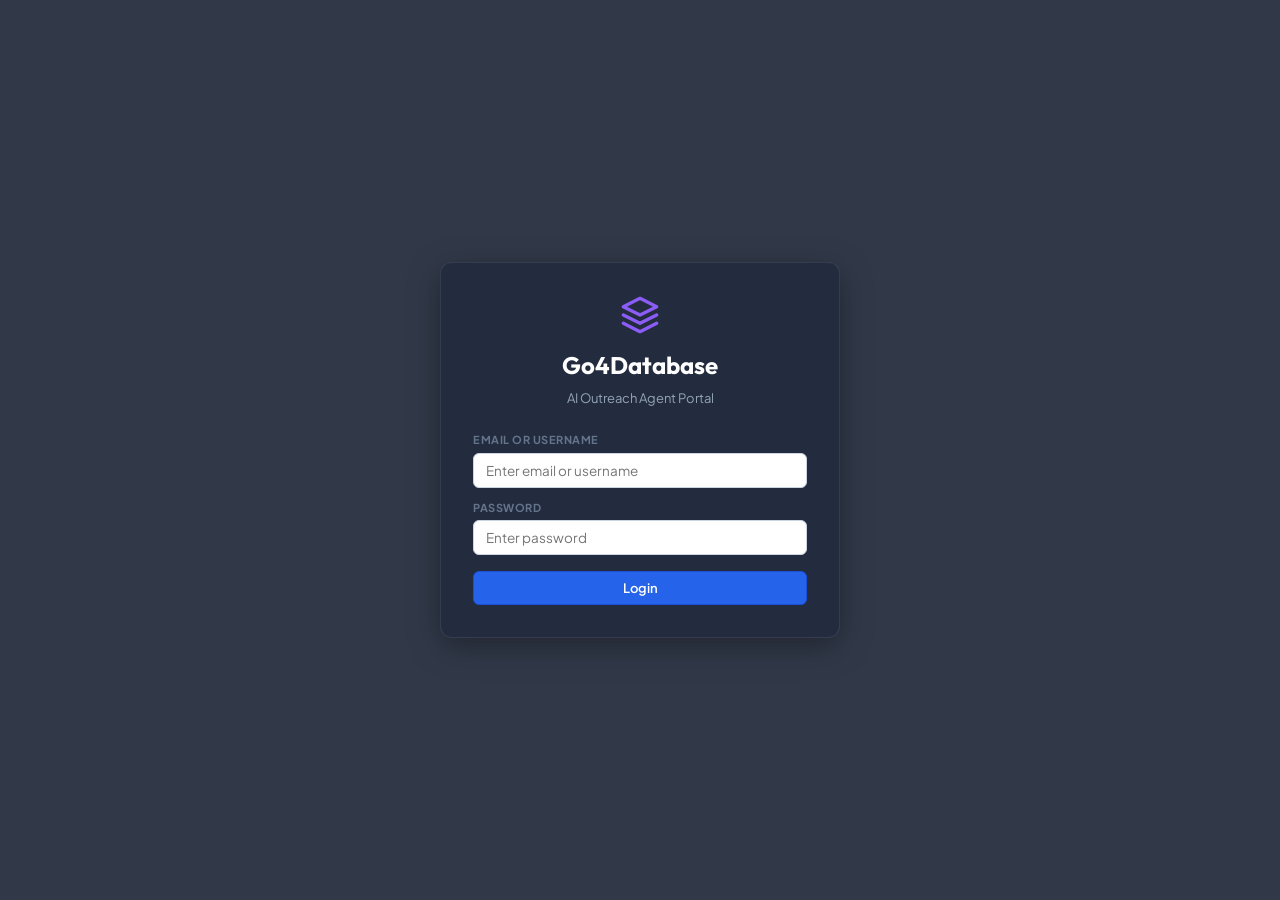
==== commit da0968e2: "fix" ====
--- a/frontend/index.html
+++ b/frontend/index.html
@@ -4,7 +4,7 @@
 <head>
     <meta charset="UTF-8">
     <meta name="viewport" content="width=device-width, initial-scale=1.0">
-    <title>Go4Database AI Outreach Agent</title>
+    <title>Go4Database AI Outreach</title>
     <link rel="preconnect" href="https://fonts.googleapis.com">
     <link rel="preconnect" href="https://fonts.gstatic.com" crossorigin>
     <link
@@ -26,7 +26,7 @@
                     <path d="M2 12L12 17L22 12" stroke="#8b5cf6" stroke-width="2" stroke-linecap="round"
                         stroke-linejoin="round" />
                 </svg>
-                <h2>Go4Databae</h2>
+                <h2>Go4Database</h2>
                 <span>AI Outreach Agent Portal</span>
             </div>
             <form id="login-form" onsubmit="event.preventDefault();">
